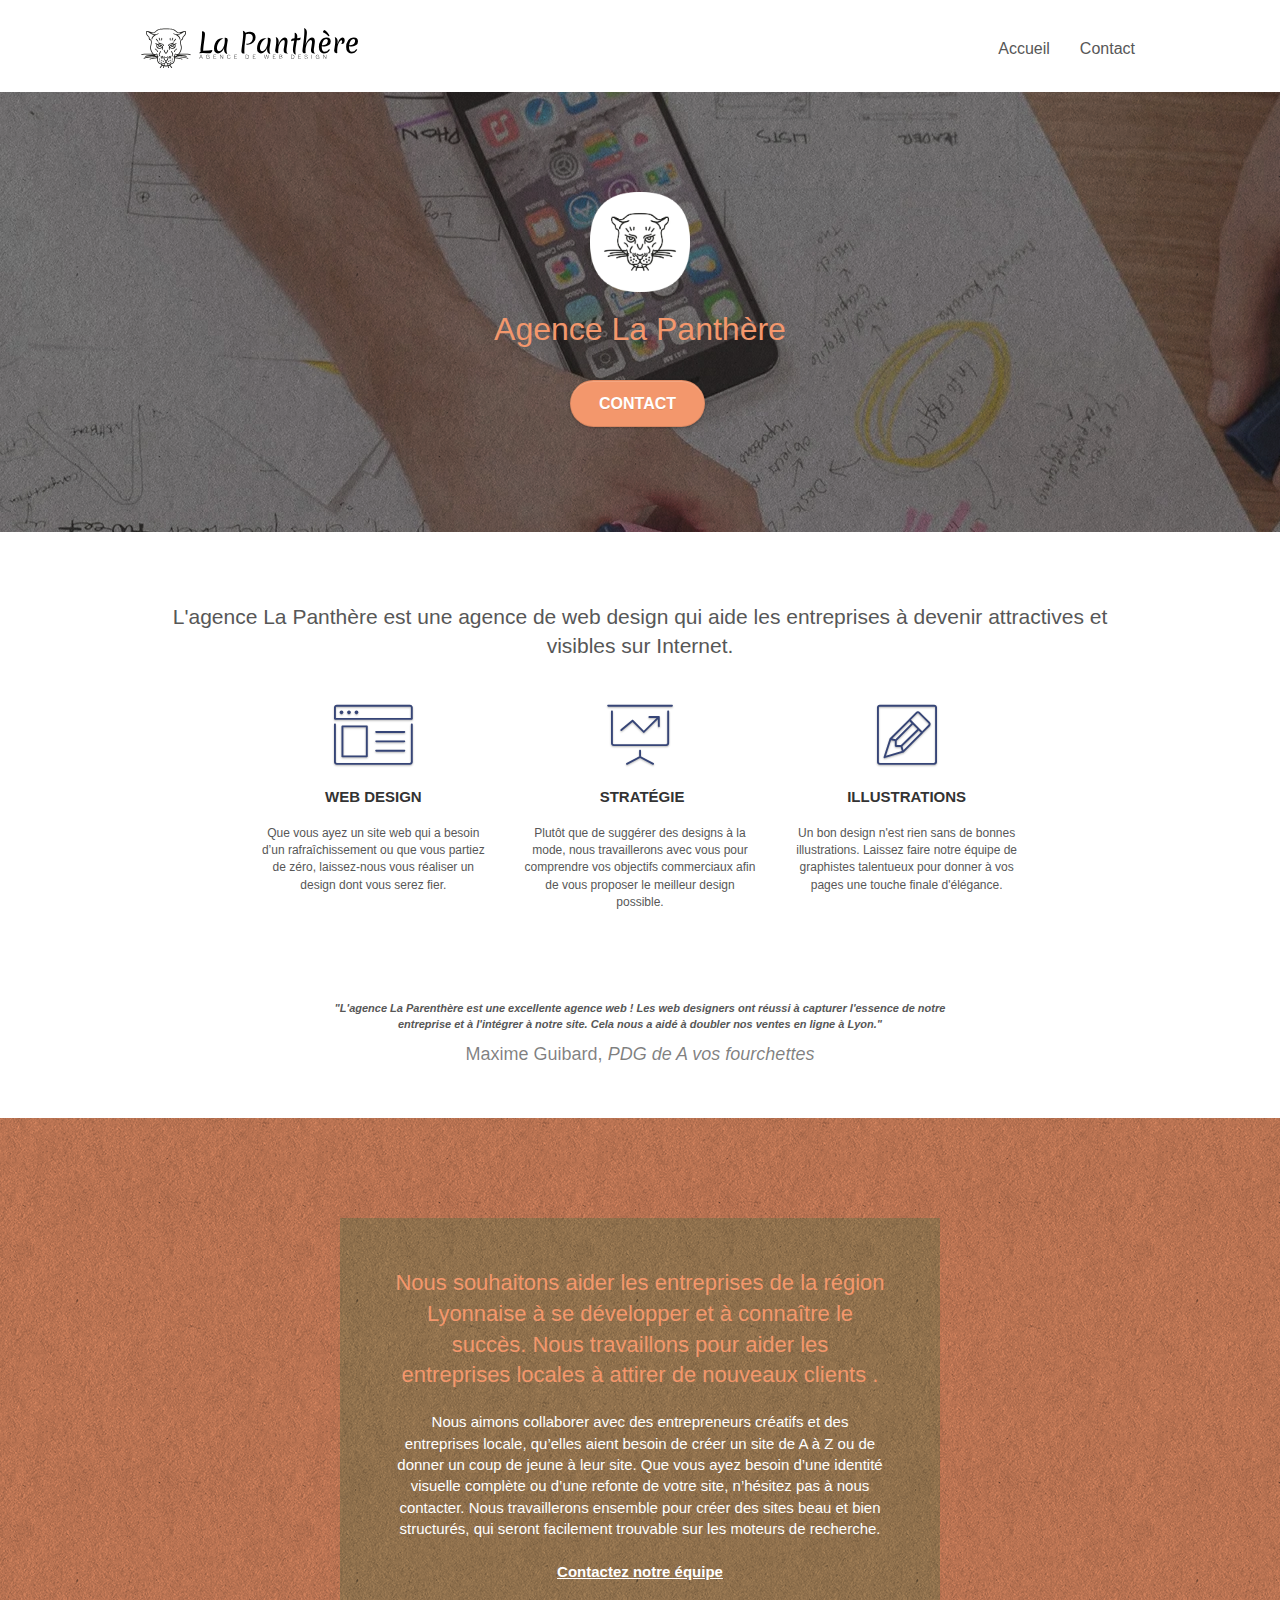
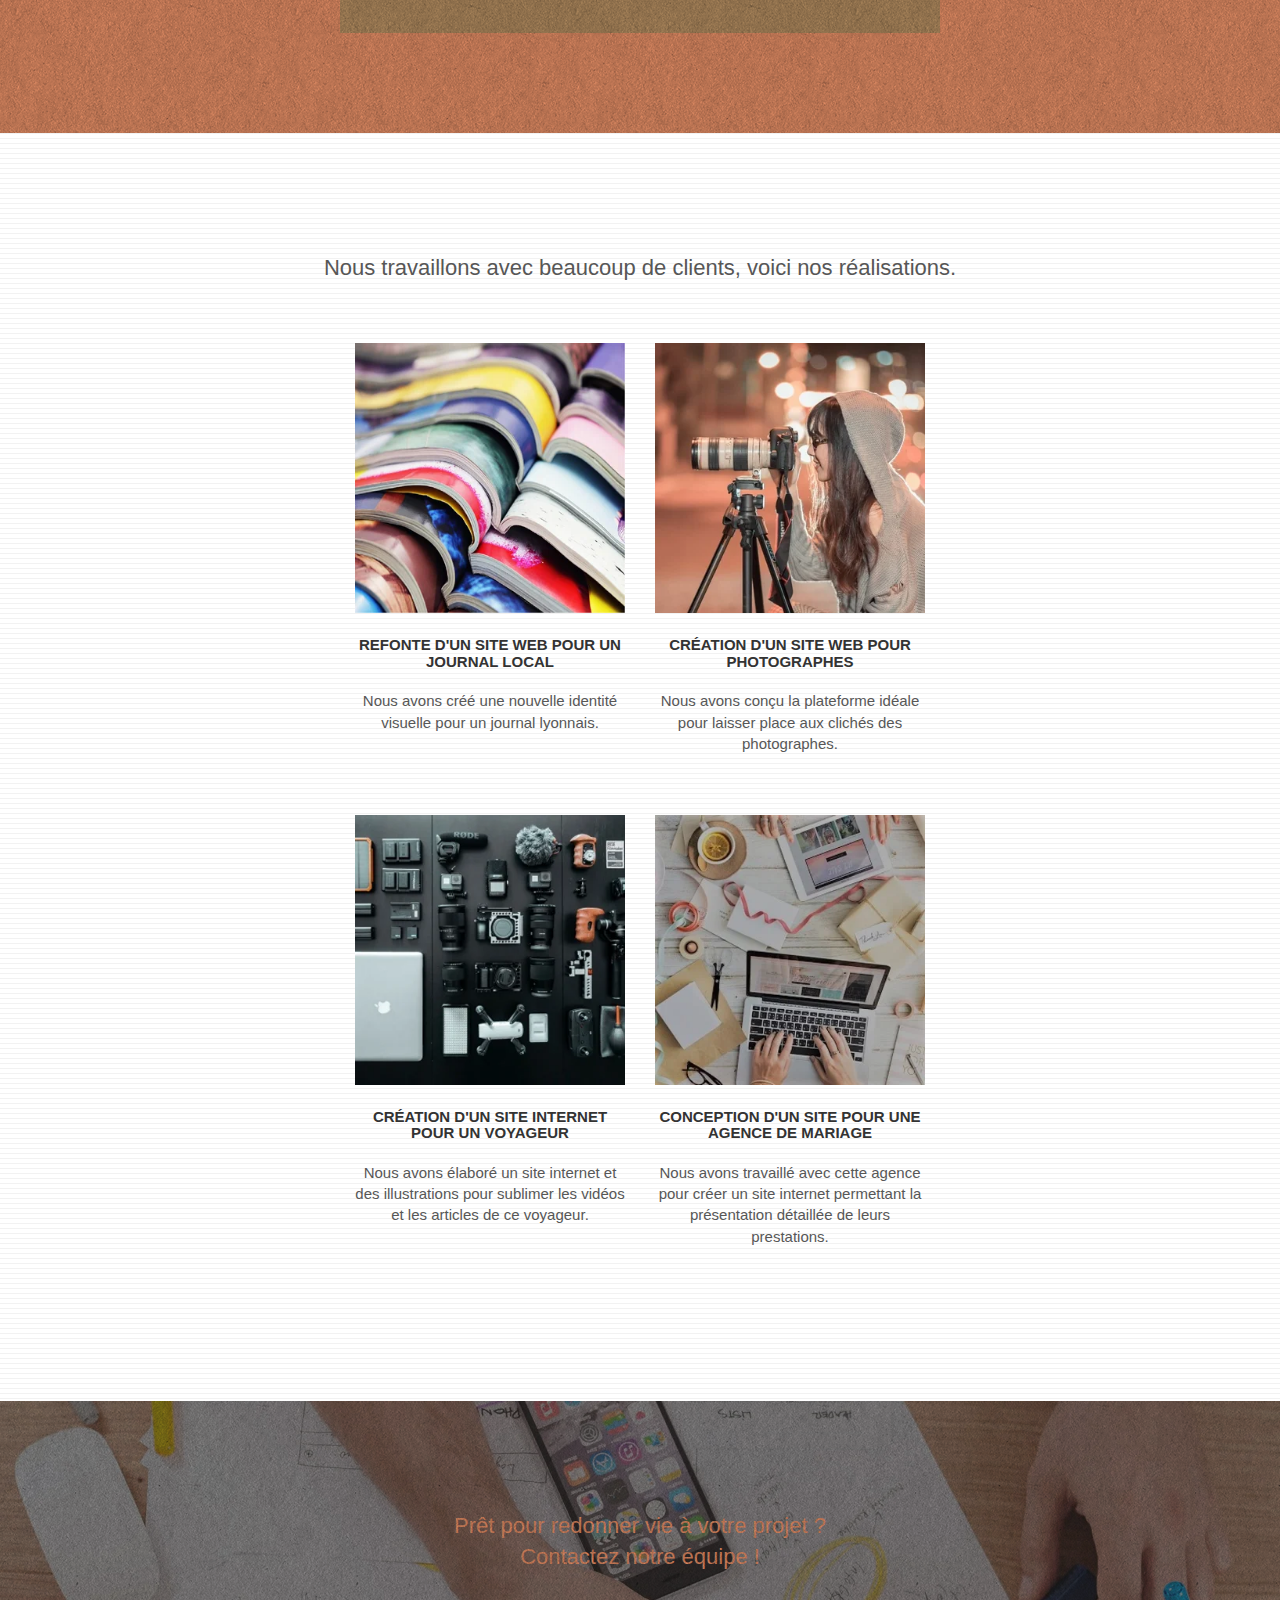
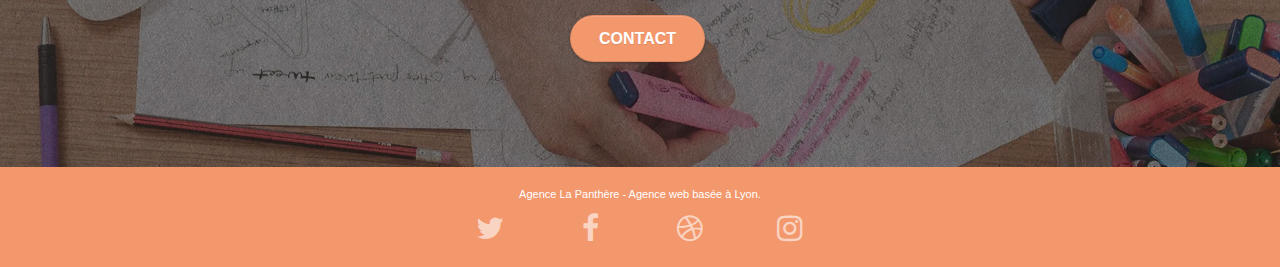
==== index.html @ b632d8d4 ":wrench: Update font size" ====
<!doctype html>
<html lang="fr">
<head>
    <meta charset="utf-8">
    <meta name="keywords" content="seo, google, site web, site internet, agence design paris, agence design, agence design,agence design,agence design,agence design,agence design,agence design,agence design,agence design">
    <meta name="description" content="L'agence La Panthère est une agence de web design qui aide les entreprises à devenir attractives et visibles sur Internet.">
    <meta name="viewport" content="width=device-width, initial-scale=1.0, viewport-fit=cover">
    <link rel="shortcut icon" type="image/png" href="favicon.jpg">
    
	<link rel="stylesheet" type="text/css" href="./css/bootstrap.css">
	<link rel="stylesheet" type="text/css" href="style.css">
	<link rel="stylesheet" type="text/css" href="./css/font-awesome.css">
	<link rel="stylesheet" type="text/css" href="./css/et-line.css">
	
    
	<script src="./js/jquery-2.1.0.js"></script>
	<script src="./js/bootstrap.js"></script>
	<script src="./js/blocs.js"></script>
	<script src="./js/jquery.touchSwipe.js" defer></script>
	<script src="./js/gmaps.js"></script>

    <title>La Panthère</title>

    
<!-- Analytics -->
 
<!-- Analytics END -->
    
</head>
<body>
<!-- Principal conteneur -->
<div class="page-container">
    
<!-- bloc-0 -->
<div class="bloc bgc-white l-bloc " id="bloc-0">
	<div class="container bloc-sm">

		<nav class="navbar row">
			<div class="navbar-header">
				<a class="navbar-brand" href="index.html"><img src="img/agence-la-panthere-monochrome.svg" alt="paris web design logo agence web meilleure agence" height="40" /></a>
				<button id="nav-toggle" type="button" class="ui-navbar-toggle navbar-toggle" data-toggle="collapse" data-target=".navbar-1">
					<span class="sr-only">Toggle navigation</span><span class="icon-bar"></span><span class="icon-bar"></span><span class="icon-bar"></span>
				</button>
			</div>
			<div class="collapse navbar-collapse navbar-1 special-dropdown-nav">
				<ul class="site-navigation nav navbar-nav">
					<li>
						<a href="index.html">Accueil</a>
					</li>
					<li>
					</li>
					<li>
						<a href="contact.html">Contact</a>
					</li>
				</ul>
			</div>
		</nav>
	</div>
</div>
<!-- bloc-0 END -->

<!-- bloc-1-presentation -->
<div class="bloc bgc-dark-slate-blue bg-banniere d-bloc bg-t-edge bloc-bg-texture texture-paper b-parallax" id="bloc-1-hero">
	<div class="container bloc-lg">
		<div class="row tight-width-whitespace">
			<div class="col-sm-12">
				<img src="img/logo.webp" class="center-block image-resize-mode" width="100" alt="Agence La Panthère, agence web paris, création logo paris" />
				<h1 class="text-center hero-bloc-text tc-white ">
					Agence La Panthère
				</h1>
				<div class="text-center">
					<a href="contact.html" aria-label="Allez sur la page contact" class="btn btn-lg btn-clean btn-rd cta-hero btn-atomic-tangerine" id="cta-hero">Contact</a>
				</div>
			</div>
		</div>
	</div>
</div>
<!-- bloc-1-presentation END -->

<!-- bloc-2-services -->
<div class="bloc bgc-white l-bloc" id="bloc-2-services">
	<div class="container bloc-md">
		<div class="row">
			<div class="col-sm-12 text-center">
				<h2 class="lead">
					L'agence La Panthère est une agence de web design qui aide les entreprises à devenir attractives et visibles sur Internet.
				  </h2>
			</div>
		</div>
		<div class="row voffset-lg med-width-whitespace">
			<div class="col-sm-4">
				<div class="text-center">
					<span class="et-icon-browser sm-shadow icon-dark-slate-blue icons icon-lg"></span>
				</div>
				<h3 class="mg-md text-center">
					Web design
				</h3>
				<p class="text-center ">
					Que vous ayez un site web qui a besoin d&rsquo;un rafraîchissement ou que vous partiez de zéro, laissez-nous vous réaliser un design dont vous serez fier.
				</p>
			</div>
			<div class="col-sm-4">
				<div class="text-center">
					<span class="et-icon-presentation sm-shadow icon-dark-slate-blue icons icon-lg"></span>
				</div>
				<h3 class="mg-md text-center">
					&nbsp;Stratégie
				</h3>
				<p class="text-center ">
					Plutôt que de suggérer des designs à la mode, nous travaillerons avec vous pour comprendre vos objectifs commerciaux afin de vous proposer le meilleur design possible.<br>
				</p>
			</div>
			<div class="col-sm-4">
				<div class="text-center">
					<span class="et-icon-edit sm-shadow icon-dark-slate-blue icons icon-lg"></span>
				</div>
				<h3 class="mg-md text-center">
					Illustrations
				</h3>
				<p class="text-center ">
					Un bon design n'est rien sans de bonnes illustrations. Laissez faire notre équipe de graphistes talentueux pour donner à vos pages une touche finale d'élégance.
				</p>
			</div>
		</div>
		<div class="row voffset-lg voffset">
			<div class="col-xs-12 col-md-8 col-md-offset-2 text-center">
				<p><strong><em>"L'agence La Parenthère est une excellente agence web ! Les web designers ont réussi à capturer l'essence de notre entreprise et à l'intégrer à notre site. Cela nous a aidé à doubler nos ventes en ligne à Lyon."</em></strong></p>
				<figcaption>
					Maxime Guibard, <cite>PDG de A vos fourchettes</cite></figcaption>
			</div>
		</div>
	</div>
</div>
<!-- bloc-2-services END -->

<!-- bloc-3-what-i-do -->
<div class="bloc tc-white bgc-atomic-tangerine bg-presentation d-bloc bloc-bg-texture texture-paper b-parallax" id="bloc-3-what-i-do">
	<div class="container bloc-lg">
		<div class="row tight-width-whitespace black-background">
			<div class="col-sm-12">
				<h2 class="mg-md text-center tc-white">
					Nous souhaitons aider les entreprises de la région Lyonnaise à se développer et à connaître le succès. Nous travaillons pour aider les entreprises locales à attirer de nouveaux clients .<br>
				</h2>
				<p class="text-center white">
					Nous aimons collaborer avec des entrepreneurs créatifs et des entreprises locale, qu’elles aient besoin de créer un site de A à Z ou de donner un coup de jeune à leur site. Que vous ayez besoin d’une identité visuelle complète ou d’une refonte de votre site, n’hésitez pas à nous contacter. Nous travaillerons ensemble pour créer des sites beau et bien structurés, qui seront facilement trouvable sur les moteurs de recherche. <br><br><a class="ltc-white bold-link" href="contact.html">Contactez notre équipe</a><br>
				</p>
			</div>
		</div>
	</div>
</div>
<!-- bloc-3-what-i-do END -->

<!-- bloc-4-portfolio -->
<div class="bloc bgc-white bg-lines-h2-bg bg-repeat l-bloc" id="bloc-4-portfolio">
	<div class="container bloc-lg">
		<div class="row">
			<div class="col-sm-12 text-center">
				<h2>Nous travaillons avec beaucoup de clients, voici nos réalisations.</h2>
			</div>
		</div>
		<div class="row tight-width-whitespace portfolio-row">
			<div class="col-sm-6">
				<a href="#" data-lightbox="img/image-1.webp" data-gallery-id="gallery-1" data-caption="Refonte d'un site web pour un journal local" data-frame="snapshot-lb"><img src="img/image-1.webp" alt="paris web design logo agence web meilleure agence et refonte site web journal" class="img-responsive portfolio-thumb" /></a>
				<h3 class="mg-md text-center">
					Refonte d'un site web pour un journal local
				</h3>
				<p class="text-center">
					Nous avons créé une nouvelle identité visuelle pour un journal lyonnais.
				</p>
			</div>
			<div class="col-sm-6">
				<a href="#" data-lightbox="img/image-2.webp" data-gallery-id="gallery-1" data-caption="Création d'un site web pour photographes" data-frame="snapshot-lb"><img src="img/image-2.webp" class="img-responsive portfolio-thumb" alt="paris web design logo agence web meilleure agence, Création d'un site web pour photographes" /></a>
				<h3 class="mg-md text-center">
					Création d'un site web pour photographes
				</h3>
				<p class="text-center">
					Nous avons conçu la plateforme idéale pour laisser place aux clichés des photographes.
				</p>
			</div>
		</div>
		<div class="row tight-width-whitespace portfolio-row">
			<div class="col-sm-6">
				<a href="#" data-lightbox="img/image-3.webp" data-gallery-id="gallery-1" data-caption="Création d'un site internet pour un voyageur" data-frame="snapshot-lb"><img src="img/image-3.webp" class="img-responsive portfolio-thumb" alt="paris web design logo agence web meilleure agence, Création d'un site web pour voyageur"/></a>
				<h3 class="mg-md text-center">
					Création d'un site internet pour un voyageur
				</h3>
				<p class="text-center">
					Nous avons élaboré un site internet et des illustrations pour sublimer les vidéos et les articles de ce voyageur.
				</p>
			</div>
			<div class="col-sm-6">
				<a href="#" data-lightbox="img/image-4.webp" data-gallery-id="gallery-1" data-caption="Conception d'un site pour une agence de mariage" data-frame="snapshot-lb"><img src="img/image-4.webp" class="img-responsive portfolio-thumb" alt="paris web design logo agence web meilleure agence, Création d'un site web pour agence de mariage" /></a>
				<h3 class="mg-md text-center">
					Conception d'un site pour une agence de mariage
				</h3>
				<p class="text-center">
					Nous avons travaillé avec cette agence pour créer un site internet permettant la présentation détaillée de leurs prestations.
				</p>
			</div>
		</div>
	</div>
</div>
<!-- bloc-4-portfolio END -->

<!-- bloc-5-cta -->
<div class="bloc bgc-dark-slate-blue bg-banniere d-bloc bloc-bg-texture texture-paper" id="bloc-5-cta">
	<div class="container bloc-lg">
		<div class="row">
			<h2 class="mg-md text-center tc-white">
				Prêt pour redonner vie à votre projet ?<br>Contactez notre équipe !
			</h2>
			<div class="col-sm-12 text-center">
				<a href="contact.html" aria-label="Allez sur la page contact" class="btn btn-atomic-tangerine btn-clean btn-rd btn-lg cta-hero">Contact</a>
			</div>
		</div>
	</div>
</div>
<!-- bloc-5-cta END -->

<!-- Footer - bloc-8 -->
<div class="bloc bgc-atomic-tangerine d-bloc" id="bloc-8">
	<div class="container bloc-sm">
		<div class="row">
			<div class="col-sm-12">
				<p class="text-center white">
					Agence La Panthère - Agence web basée à Lyon.<br>
				</p>
				<div class="row row-no-gutters social">
					<div class="col-sm-3">
						<div class="text-center">
							<a class="social" href="https://twitter.com/"><span class="fa fa-twitter icon-md"></span></a>
						</div>
					</div>
					<div class="col-sm-3">
						<div class="text-center">
							<a class="social" href="https://www.facebook.com/"><span class="fa fa-facebook icon-md"></span></a>
						</div>
					</div>
					<div class="col-sm-3">
						<div class="text-center">
							<a class="social" href="https://dribbble.com/"><span class="fa fa-dribbble icon-md"></span></a>
						</div>
					</div>
					<div class="col-sm-3">
						<div class="text-center">
							<a class="social" href="https://www.instagram.com/"><span class="fa fa-instagram icon-md"></span></a>
						</div>
					</div>
				</div>
				</div>
			</div>
		</div>
	</div>
</div>
<!-- Footer - bloc-8 END -->

</div>
<!-- Principal conteneur END -->
    

</body>
</html>
---- style.css ----
body {
    margin: 0;
    padding: 0;
    background: #FFF;
    overflow-x: hidden;
    -webkit-font-smoothing: antialiased;
    -moz-osx-font-smoothing: grayscale;
    font-size: large;
}

.portfolio-row p {
    font-size: 15px;
}

.black-background p {
    font-size: 15px;
}

.med-width-whitespace p {
    font-size: 12px;
}

a,
button {
    transition: all .3s ease-in-out;
    outline: none!important;
}

a:hover {
    text-decoration: none;
    cursor: pointer;
}

#page-loading-blocs-notifaction {
    position: fixed;
    top: 0;
    bottom: 0;
    width: 100%;
    z-index: 100000;
    background: #FFFFFF url("img/pageload-spinner.gif") no-repeat center center;
}

.bloc {
    width: 100%;
    clear: both;
    background: 50% 50% no-repeat;
    padding: 0 50px;
    -webkit-background-size: cover;
    -moz-background-size: cover;
    -o-background-size: cover;
    background-size: cover;
    position: relative;
}

.bloc .container {
    padding-left: 0;
    padding-right: 0;
}

.bloc-lg {
    padding: 100px 50px;
}

.bloc-md {
    padding: 50px;
}

.bloc-sm {
    padding: 20px 50px;
}

.bg-center,
.bg-l-edge,
.bg-r-edge,
.bg-t-edge,
.bg-b-edge,
.bg-tl-edge,
.bg-bl-edge,
.bg-tr-edge,
.bg-br-edge,
.bg-repeat {
    -webkit-background-size: auto!important;
    -moz-background-size: auto!important;
    -o-background-size: auto!important;
    background-size: auto!important;
}

.bg-repeat {
    background: repeat;
}

.bg-t-edge {
    background: top no-repeat;
}

.bloc-bg-texture::before {
    content: "";
    background-size: 2px 2px;
    position: absolute;
    top: 0;
    bottom: 0;
    left: 0;
    right: 0;
}

.texture-paper::before {
    background: url("img/texture-paper.png");
    background-size: 280px 280px;
}

.b-parallax {
    background-attachment: fixed;
}

.d-bloc {
    color: rgba(255, 255, 255, .7);
}

.d-bloc button:hover {
    color: rgba(255, 255, 255, .9);
}

.d-bloc .icon-round,
.d-bloc .icon-square,
.d-bloc .icon-rounded,
.d-bloc .icon-semi-rounded-a,
.d-bloc .icon-semi-rounded-b {
    border-color: rgba(255, 255, 255, .9);
}

.d-bloc .divider-h span {
    border-color: rgba(255, 255, 255, .2);
}

.d-bloc .a-btn,
.d-bloc .navbar a,
.d-bloc .navbar-brand,
.d-bloc a .icon-sm,
.d-bloc a .icon-md,
.d-bloc a .icon-lg,
.d-bloc a .icon-xl,
.d-bloc h1 a,
.d-bloc h2 a,
.d-bloc h3 a,
.d-bloc h4 a,
.d-bloc h5 a,
.d-bloc h6 a,
.d-bloc p a {
    color: rgba(255, 255, 255, .6);
}

.d-bloc .a-btn:hover,
.d-bloc .navbar a:hover,
.d-bloc .navbar-brand:hover,
.d-bloc a:hover .icon-sm,
.d-bloc a:hover .icon-md,
.d-bloc a:hover .icon-lg,
.d-bloc a:hover .icon-xl,
.d-bloc h1 a:hover,
.d-bloc h2 a:hover,
.d-bloc h3 a:hover,
.d-bloc h4 a:hover,
.d-bloc h5 a:hover,
.d-bloc h6 a:hover,
.d-bloc p a:hover {
    color: rgba(255, 255, 255, 1);
}

.d-bloc .navbar-toggle .icon-bar {
    background: rgba(255, 255, 255, 1);
}

.d-bloc .btn-wire,
.d-bloc .btn-wire:hover {
    color: rgba(255, 255, 255, 1);
    border-color: rgba(255, 255, 255, 1);
}

.d-bloc .panel {
    color: rgba(0, 0, 0, .5);
}

.d-bloc .panel button:hover {
    color: rgba(0, 0, 0, .7);
}

.d-bloc .panel icon {
    border-color: rgba(0, 0, 0, .7);
}

.d-bloc .panel .divider-h span {
    border-color: rgba(0, 0, 0, .1);
}

.d-bloc .panel .a-btn {
    color: rgba(0, 0, 0, .6);
}

.d-bloc .panel .a-btn:hover {
    color: rgba(0, 0, 0, 1);
}

.d-bloc .panel .btn-wire,
.d-bloc .panel .btn-wire:hover {
    color: rgba(0, 0, 0, .7);
    border-color: rgba(0, 0, 0, .3);
}

.d-bloc .panel,
.l-bloc {
    color: rgba(0, 0, 0, .5);
}

.d-bloc .panel button:hover,
.l-bloc button:hover {
    color: rgba(0, 0, 0, .7);
}

.l-bloc .icon-round,
.l-bloc .icon-square,
.l-bloc .icon-rounded,
.l-bloc .icon-semi-rounded-a,
.l-bloc .icon-semi-rounded-b {
    border-color: rgba(0, 0, 0, .7);
}

.d-bloc .panel .divider-h span,
.l-bloc .divider-h span {
    border-color: rgba(0, 0, 0, .1);
}

.d-bloc .panel .a-btn,
.l-bloc .a-btn,
.l-bloc .navbar a,
.l-bloc .navbar-brand,
.l-bloc a .icon-sm,
.l-bloc a .icon-md,
.l-bloc a .icon-lg,
.l-bloc a .icon-xl,
.l-bloc h1 a,
.l-bloc h2 a,
.l-bloc h3 a,
.l-bloc h4 a,
.l-bloc h5 a,
.l-bloc h6 a,
.l-bloc p a {
    color: rgba(0, 0, 0, .6);
}

.d-bloc .panel .a-btn:hover,
.l-bloc .a-btn:hover,
.l-bloc .navbar a:hover,
.l-bloc .navbar-brand:hover,
.l-bloc a:hover .icon-sm,
.l-bloc a:hover .icon-md,
.l-bloc a:hover .icon-lg,
.l-bloc a:hover .icon-xl,
.l-bloc h1 a:hover,
.l-bloc h2 a:hover,
.l-bloc h3 a:hover,
.l-bloc h4 a:hover,
.l-bloc h5 a:hover,
.l-bloc h6 a:hover,
.l-bloc p a:hover {
    color: rgba(0, 0, 0, 1);
}

.l-bloc .navbar-toggle .icon-bar {
    color: rgba(0, 0, 0, .6);
}

.d-bloc .panel .btn-wire,
.d-bloc .panel .btn-wire:hover,
.l-bloc .btn-wire,
.l-bloc .btn-wire:hover {
    color: rgba(0, 0, 0, .7);
    border-color: rgba(0, 0, 0, .3);
}

.voffset {
    margin-top: 30px;
}

.voffset-lg {
    margin-top: 80px;
}

.row-no-gutters {
    margin-right: 0;
    margin-left: 0;
}

.row.row-no-gutters > [class^="col-"],
.row.row-no-gutters > [class*=" col-"] {
    padding-right: 0;
    padding-left: 0;
}

#bloc-1-hero h1 {
    font-size: 32px;
}

.navbar {
    margin-bottom: 0;
    z-index: 1;
}

.navbar-brand {
    height: auto;
    padding: 3px 15px;
    font-size: 25px;
    font-weight: normal;
    font-weight: 600;
    line-height: 44px;
}

.navbar-brand img {
    max-height: 200px;
    margin: 0 5px 0 0;
    display: inline;
}

.navbar-brand img[src$=svg] {
    min-width: 100px;
}

.nav-center .navbar-brand img {
    margin: 0;
}

.navbar .nav {
    padding-top: 2px;
    margin-right: -16px;
    float: right;
    z-index: 1;
}

.nav > li {
    float: left;
    margin-top: 4px;
    font-size: 16px;
}

.navbar-nav .open .dropdown-menu > li > a {
    text-align: inherit;
}

.nav > li a:hover,
.nav > li a:focus {
    background: transparent;
}

.navbar-toggle {
    margin: 10px 10px 0 0;
    border: 0px;
}

.navbar-toggle:hover {
    background: transparent!important;
}

.navbar-toggle .icon-bar {
    background-color: rgba(0, 0, 0, .5);
    width: 26px;
}

.nav-invert .navbar .nav {
    float: left;
}

.nav-invert .navbar-header,
.nav-invert .navbar-brand {
    float: right;
    position: relative;
    z-index: 2;
}

@media (min-width: 768px) {
    .site-navigation {
        position: absolute;
        top: 50%;
        right: 20px;
        transform: translate(0, -50%);
        -webkit-transform: translateY(-50%);
    }
    .nav > li .dropdown-menu a,
    .nav > li .dropdown-menu a:hover {
        color: #484848;
    }
    .nav-invert .site-navigation {
        left: 0;
        right: 0;
    }
    .nav-center {
        text-align: center;
    }
    .nav-center .navbar-header {
        width: 100%;
    }
    .nav-center .navbar-header,
    .nav-center .navbar-brand,
    .nav-center .nav > li {
        float: none;
        display: inline-block;
    }
    .nav-center .site-navigation {
        position: relative;
        width: 100%;
        right: 0;
        margin-right: 0px;
        margin-top: 20px;
    }
    .nav-center.mini-nav .navbar-toggle {
        float: none;
        margin: 10px auto 0;
    }
}

.nav > li > .dropdown a {
    background: none!important;
    display: block;
    padding: 14px 15px;
}

nav .caret {
    margin: 0 5px;
}

.dropdown-menu .dropdown-menu {
    top: -8px;
    left: 100%;
}

.dropdown-menu .dropmenu-flow-right {
    top: 100%;
    left: 0;
    margin-left: -1px;
    border-top-left-radius: 0;
    border-top-right-radius: 0;
}

.dropdown-menu .dropdown span {
    border: 4px solid black;
    border-top-color: transparent;
    border-right-color: transparent;
    border-bottom-color: transparent;
    margin: 6px -5px 0 0!important;
    float: right;
}

.mg-md {
    margin-top: 10px;
    margin-bottom: 20px;
}

.mg-lg {
    margin-top: 10px;
    margin-bottom: 40px;
}

.btn {
    margin: 0 5px 5px 0;
}

.btn.pull-right {
    margin: 0 0 5px 5px;
}

.btn-d,
.btn-d:hover,
.btn-d:focus {
    color: #FFF;
    background: rgba(0, 0, 0, .3);
}

button {
    outline: none!important;
}

.btn-rd {
    border-radius: 40px;
}

.btn-clean {
    border: 1px solid rgba(0, 0, 0, .08);
    border-bottom-color: rgba(0, 0, 0, .1);
    text-shadow: 0 1px 0 rgba(0, 0, 1, .1);
    box-shadow: 0 1px 3px rgba(0, 0, 1, .25), inset 0 1px 0 0 rgba(255, 255, 255, .15);
}

.icon-md {
    font-size: 30px!important;
}

.icon-lg {
    font-size: 60px!important;
}

.sm-shadow {
    text-shadow: 0 1px 2px rgba(0, 0, 0, .3);
}

.panel-sq,
.panel-sq .panel-heading,
.panel-sq .panel-footer {
    border-radius: 0;
}

.panel-rd {
    border-radius: 30px;
}

.panel-rd .panel-heading {
    border-radius: 29px 29px 0 0;
}

.panel-rd .panel-footer {
    border-radius: 0 0 29px 29px;
}

.form-control {
    border-color: rgba(0, 0, 0, .1);
    box-shadow: none;
}

.scrollToTop {
    width: 40px;
    height: 40px;
    position: fixed;
    bottom: 20px;
    right: 20px;
    opacity: 0;
    z-index: 500;
    transition: all .3s ease-in-out;
}

.scrollToTop span {
    margin-top: 6px;
}

.showScrollTop {
    font-size: 14px;
    opacity: 1;
}

a[data-lightbox] {
    position: relative;
    display: block;
    text-align: center;
}

a[data-lightbox]:hover::before {
    content: "+";
    font-family: "HelveticaNeue-Light", "Helvetica Neue Light", "Helvetica Neue", Helvetica, Arial;
    font-size: 32px;
    width: 50px;
    height: 50px;
    margin-left: -25px;
    border-radius: 50%;
    background: rgba(0, 0, 0, .6);
    color: #FFF;
    font-weight: 100;
    z-index: 1;
    position: absolute;
    top: 50%;
    transform: translateY(-50%);
    -webkit-transform: translateY(-50%);
}

a[data-lightbox]:hover img {
    opacity: 0.6;
    -webkit-animation-fill-mode: none;
    animation-fill-mode: none;
}

#lightbox-modal {
    display: flex;
    align-items: center;
}

#lightbox-modal .modal-dialog {
    width: 90%;
    max-width: 900px;
    margin: 0 auto 0;
}

#lightbox-modal .modal-dialog img {
    max-height: 90vh;
    margin: 0 auto;
}

.lightbox-caption {
    padding: 20px;
    color: #FFF;
    background: rgba(0, 0, 0, .5);
    position: absolute;
    left: 15px;
    right: 15px;
    bottom: 5px;
}

.close-lightbox {
    color: #FFF;
    font-size: 30px;
    position: absolute;
    top: 20px;
    right: 20px;
    z-index: 20;
    background: rgba(0, 0, 0, .5);
    border: none;
    line-height: 30px;
    padding: 0 9px 5px;
    opacity: 0.3;
}

.close-lightbox:hover,
.next-lightbox:hover,
.prev-lightbox:hover {
    opacity: 1.0;
    color: #FFF;
}

.next-lightbox,
.prev-lightbox {
    font-size: 20px;
    color: rgba(255, 255, 255, .9);
    background: rgba(0, 0, 0, .5);
    transition: all .2s ease-in-out;
    position: absolute;
    top: 45%;
    z-index: 1;
    opacity: 0.4;
}

.next-lightbox {
    padding: 6px 8px 1px 13px;
    right: 25px;
}

.prev-lightbox {
    padding: 6px 13px 1px 10px;
    left: 25px;
}

.snapshot-lb .modal-body {
    padding-bottom: 45px;
}

.snapshot-lb .lightbox-caption {
    padding: 0;
    color: rgba(0, 0, 0, .5);
    background: none;
}

h1,
h2,
h3,
h4,
h5,
h6,
p,
label,
.btn,
a {
    font-family: "helvetica";
    font-weight: 400;
    color: #575757!important;
}

.container {
    max-width: 1000px;
}

.hero-bloc-text {
    font-size: 38px;
}

.hero-bloc-text-sub {
    font-size: 36px;
}

.statement-bloc-text {
    line-height: 26px;
    font-style: italic;
    font-size: 20px;
    text-align: center;
    font-weight: lighter;
    max-width: 520px;
    margin: auto auto auto auto;
}

p {
    font-size: 11px;
}

.tight-width-whitespace {
    max-width: 600px;
    margin: auto auto auto auto;
}

.h1 {
    font-size: 20px;
    font-family: "Open Sans";
}

.cta-hero {
    margin-top: 22px;
    color: #FFFFFF!important;
    text-transform: uppercase;
    padding: 12px 28px 12px 28px;
    font-size: 16px;
    font-weight: 700;
}

.social {
    max-width: 400px;
    margin: auto auto auto auto;
}

h2 {
    font-size: 22px;
    line-height: 1.4em;
}

h3 {
    font-size: 15px;
    text-transform: uppercase;
    font-weight: 700;
    color: #333333!important;
}

.med-width-whitespace {
    max-width: 800px;
    margin: auto auto auto auto;
    box-shadow: 0px 0px 0px #000000;
}

h1 {
    color: #333333!important;
}

h4 {
    color: #333333!important;
}

.icons {
    margin-bottom: 14px;
    margin-top: 24px;
}

.white {
    color: #FFFFFF!important;
}

.portfolio-thumb {
    margin-bottom: 24px;
}

.portfolio-row {
    margin-bottom: 44px;
    margin-top: 50px;
}

.avatar {
    box-shadow: 0px 4px 9px rgba(0, 0, 0, 0.3);
}

.black-background {
    background-color: rgba(165, 147, 99, 0.7);
    padding: 40px 40px 40px 40px;
}

.bold-link {
    font-weight: 900;
    text-decoration: underline!important;
}

.bgc-white {
    background-color: #FFFFFF;
}

.bgc-dark-slate-blue {
    background-color: #364577;
}

.bgc-atomic-tangerine {
    background-color: #F3976C;
}

.tc-white {
    color: #F3976C!important;
}

.btn-atomic-tangerine {
    background: #F3976C;
    color: #FFFFFF!important;
}

.btn-atomic-tangerine:hover {
    background: #c27956!important;
    color: #FFFFFF!important;
}

.ltc-white {
    color: #FFFFFF!important;
}

.ltc-white:hover {
    color: #cccccc!important;
}

.ltc-atomic-tangerine {
    color: #F3976C!important;
}

.ltc-atomic-tangerine:hover {
    color: #c27956!important;
}

.icon-dark-slate-blue {
    color: #364577!important;
    border-color: #364577!important;
}

.bg-dots-bg {
    background-image: url("img/dots-bg.png");
}

.bg-lines-h2-bg {
    background-image: url("img/lines-h2-bg.png");
}

.bg-banniere {
    background-image: url("img/agence-la-panthere_.webp");
}
.bg-presentation {
    background-image: url("img/image-de-presentation.webp");
}

@media (max-width: 1024px) {
    .bloc {
        padding-left: 20px;
        padding-right: 20px;
    }
    .bloc.full-width-bloc,
    .bloc-tile-2.full-width-bloc .container,
    .bloc-tile-3.full-width-bloc .container,
    .bloc-tile-4.full-width-bloc .container {
        padding-left: 0;
        padding-right: 0;
    }
}

@media (max-width: 992px) and (min-width: 768px) {
    .navbar .nav {
        max-width: 80%
    }
    .nav-center.navbar .nav {
        max-width: 100%
    }
}

@media only screen and (min-device-width: 768px) and (max-device-width: 1024px) and (orientation: landscape) {
    .b-parallax {
        background-attachment: scroll;
    }
}

@media only screen and (min-device-width: 1024px) and (max-device-width: 1366px) and (-webkit-min-device-pixel-ratio: 1.5) {
    .b-parallax {
        background-attachment: scroll;
    }
}

@media (max-width: 991px) {
    .container {
        width: 100%;
    }
    .b-parallax {
        background-attachment: scroll;
    }
    .page-container,
    #hero-bloc {
        overflow-x: hidden;
        position: relative;
    }
    .bloc {
        padding-left: constant(safe-area-inset-left);
        padding-right: constant(safe-area-inset-right);
    }
    .bloc-group,
    .bloc-group .bloc {
        display: block;
        width: 100%;
    }
    .bloc-fill-screen .fill-bloc-top-edge,
    .bloc-fill-screen .fill-bloc-bottom-edge {
        padding: 0 20px;
        padding-left: constant(safe-area-inset-left);
        padding-right: constant(safe-area-inset-right);
    }
}

@media (max-width: 767px) {
    .page-container {
        overflow-x: hidden;
        position: relative;
    }
    h1,
    h2,
    h3,
    h4,
    h5,
    h6,
    p,
    #disqus_thread {
        padding-left: 10px!important;
        padding-right: 10px!important;
    }
    .b-parallax {
        background-attachment: scroll;
    }
    .navbar .nav {
        padding-top: 0;
        border-top: 1px solid rgba(0, 0, 0, .2);
        float: none!important;
    }
    .navbar.row {
        margin-left: 0;
        margin-right: 0;
    }
    .site-navigation {
        position: inherit;
        transform: none;
        -webkit-transform: none;
        -ms-transform: none;
    }
    .nav > li {
        margin-top: 0;
        border-bottom: 1px solid rgba(0, 0, 0, .1);
        background: rgba(0, 0, 0, .05);
        text-align: left;
        padding-left: 15px;
        width: 100%;
    }
    .nav > li:hover {
        background: rgba(0, 0, 0, .08);
    }
    .dropdown .dropdown a .caret {
        float: none;
        margin: 5px 0 0 10px!important;
        border: 4px solid black;
        border-bottom-color: transparent;
        border-right-color: transparent;
        border-left-color: transparent;
    }
    #hero-bloc .navbar .nav {
        background: rgba(0, 0, 0, .8);
    }
    #hero-bloc .navbar .nav a {
        color: rgba(255, 255, 255, .6);
    }
    .hero {
        padding: 50px 0;
    }
    .hero-nav {
        left: -1px;
        right: -1px;
    }
    .navbar-collapse {
        padding: 0;
        overflow-x: hidden;
        -webkit-box-shadow: none;
        box-shadow: none;
    }
    .navbar-brand img {
        max-height: 40px;
        width: auto;
    }
    .nav-invert .navbar-header {
        float: none;
        width: 100%;
    }
    .nav-invert .navbar-toggle {
        float: left;
        margin-left: 10px;
    }
    .bloc {
        padding-left: 0;
        padding-right: 0;
    }
    .bloc-xxl,
    .bloc-xl,
    .bloc-lg {
        padding: 40px 0;
    }
    .bloc-sm,
    .bloc-md {
        padding-left: 0;
        padding-right: 0;
    }
    .bloc-tile-2 .container,
    .bloc-tile-3 .container,
    .bloc-tile-4 .container,
    .bloc-fill-screen .fill-bloc-top-edge,
    .bloc-fill-screen .fill-bloc-bottom-edge {
        padding-left: 0;
        padding-right: 0;
    }
    .a-block {
        padding: 0 10px;
    }
    .btn-dwn {
        display: none;
    }
    .voffset {
        margin-top: 5px;
    }
    .voffset-md {
        margin-top: 20px;
    }
    .voffset-lg {
        margin-top: 30px;
    }
    form {
        padding: 5px;
    }
    .close-lightbox {
        display: inline-block;
    }
    .blocsapp-device-iphone5 {
        background-size: 216px 425px;
        padding-top: 60px;
        width: 216px;
        height: 425px;
    }
    .blocsapp-device-iphone5 img {
        width: 180px;
        height: 320px;
    }
}

@media (max-width: 400px) {
    .bloc {
        padding-left: 0;
        padding-right: 0;
    }
}

@media (max-width: 767px) {
    .bloc-mob-center-text {
        text-align: center;
    }
}
---- css/et-line.css ----
@font-face {
    font-family: et-line;
    src: url(../fonts/et-line.eot);
    src: url(../fonts/et-line.eot?#iefix) format('embedded-opentype'), url(../fonts/et-line.woff) format('woff'), url(../fonts/et-line.ttf) format('truetype'), url(../fonts/et-line.svg#et-line) format('svg');
    font-weight: 400;
    font-style: normal
}

.et-icon-adjustments,
.et-icon-alarmclock,
.et-icon-anchor,
.et-icon-aperture,
.et-icon-attachment,
.et-icon-bargraph,
.et-icon-basket,
.et-icon-beaker,
.et-icon-bike,
.et-icon-book-open,
.et-icon-briefcase,
.et-icon-browser,
.et-icon-calendar,
.et-icon-camera,
.et-icon-caution,
.et-icon-chat,
.et-icon-circle-compass,
.et-icon-clipboard,
.et-icon-clock,
.et-icon-cloud,
.et-icon-compass,
.et-icon-desktop,
.et-icon-dial,
.et-icon-document,
.et-icon-documents,
.et-icon-download,
.et-icon-dribbble,
.et-icon-edit,
.et-icon-envelope,
.et-icon-expand,
.et-icon-facebook,
.et-icon-flag,
.et-icon-focus,
.et-icon-gears,
.et-icon-genius,
.et-icon-gift,
.et-icon-global,
.et-icon-globe,
.et-icon-googleplus,
.et-icon-grid,
.et-icon-happy,
.et-icon-hazardous,
.et-icon-heart,
.et-icon-hotairballoon,
.et-icon-hourglass,
.et-icon-key,
.et-icon-laptop,
.et-icon-layers,
.et-icon-lifesaver,
.et-icon-lightbulb,
.et-icon-linegraph,
.et-icon-linkedin,
.et-icon-lock,
.et-icon-magnifying-glass,
.et-icon-map,
.et-icon-map-pin,
.et-icon-megaphone,
.et-icon-mic,
.et-icon-mobile,
.et-icon-newspaper,
.et-icon-notebook,
.et-icon-paintbrush,
.et-icon-paperclip,
.et-icon-pencil,
.et-icon-phone,
.et-icon-picture,
.et-icon-pictures,
.et-icon-piechart,
.et-icon-presentation,
.et-icon-pricetags,
.et-icon-printer,
.et-icon-profile-female,
.et-icon-profile-male,
.et-icon-puzzle,
.et-icon-quote,
.et-icon-recycle,
.et-icon-refresh,
.et-icon-ribbon,
.et-icon-rss,
.et-icon-sad,
.et-icon-scissors,
.et-icon-scope,
.et-icon-search,
.et-icon-shield,
.et-icon-speedometer,
.et-icon-strategy,
.et-icon-streetsign,
.et-icon-tablet,
.et-icon-target,
.et-icon-telescope,
.et-icon-toolbox,
.et-icon-tools,
.et-icon-tools-2,
.et-icon-trophy,
.et-icon-tumblr,
.et-icon-twitter,
.et-icon-upload,
.et-icon-video,
.et-icon-wallet,
.et-icon-wine {
    font-family: et-line;
    speak: none;
    font-style: normal;
    font-weight: 400;
    font-variant: normal;
    text-transform: none;
    line-height: 1;
    -webkit-font-smoothing: antialiased;
    -moz-osx-font-smoothing: grayscale;
    display: inline-block
}

.et-icon-mobile:before {
    content: "\e000"
}

.et-icon-laptop:before {
    content: "\e001"
}

.et-icon-desktop:before {
    content: "\e002"
}

.et-icon-tablet:before {
    content: "\e003"
}

.et-icon-phone:before {
    content: "\e004"
}

.et-icon-document:before {
    content: "\e005"
}

.et-icon-documents:before {
    content: "\e006"
}

.et-icon-search:before {
    content: "\e007"
}

.et-icon-clipboard:before {
    content: "\e008"
}

.et-icon-newspaper:before {
    content: "\e009"
}

.et-icon-notebook:before {
    content: "\e00a"
}

.et-icon-book-open:before {
    content: "\e00b"
}

.et-icon-browser:before {
    content: "\e00c"
}

.et-icon-calendar:before {
    content: "\e00d"
}

.et-icon-presentation:before {
    content: "\e00e"
}

.et-icon-picture:before {
    content: "\e00f"
}

.et-icon-pictures:before {
    content: "\e010"
}

.et-icon-video:before {
    content: "\e011"
}

.et-icon-camera:before {
    content: "\e012"
}

.et-icon-printer:before {
    content: "\e013"
}

.et-icon-toolbox:before {
    content: "\e014"
}

.et-icon-briefcase:before {
    content: "\e015"
}

.et-icon-wallet:before {
    content: "\e016"
}

.et-icon-gift:before {
    content: "\e017"
}

.et-icon-bargraph:before {
    content: "\e018"
}

.et-icon-grid:before {
    content: "\e019"
}

.et-icon-expand:before {
    content: "\e01a"
}

.et-icon-focus:before {
    content: "\e01b"
}

.et-icon-edit:before {
    content: "\e01c"
}

.et-icon-adjustments:before {
    content: "\e01d"
}

.et-icon-ribbon:before {
    content: "\e01e"
}

.et-icon-hourglass:before {
    content: "\e01f"
}

.et-icon-lock:before {
    content: "\e020"
}

.et-icon-megaphone:before {
    content: "\e021"
}

.et-icon-shield:before {
    content: "\e022"
}

.et-icon-trophy:before {
    content: "\e023"
}

.et-icon-flag:before {
    content: "\e024"
}

.et-icon-map:before {
    content: "\e025"
}

.et-icon-puzzle:before {
    content: "\e026"
}

.et-icon-basket:before {
    content: "\e027"
}

.et-icon-envelope:before {
    content: "\e028"
}

.et-icon-streetsign:before {
    content: "\e029"
}

.et-icon-telescope:before {
    content: "\e02a"
}

.et-icon-gears:before {
    content: "\e02b"
}

.et-icon-key:before {
    content: "\e02c"
}

.et-icon-paperclip:before {
    content: "\e02d"
}

.et-icon-attachment:before {
    content: "\e02e"
}

.et-icon-pricetags:before {
    content: "\e02f"
}

.et-icon-lightbulb:before {
    content: "\e030"
}

.et-icon-layers:before {
    content: "\e031"
}

.et-icon-pencil:before {
    content: "\e032"
}

.et-icon-tools:before {
    content: "\e033"
}

.et-icon-tools-2:before {
    content: "\e034"
}

.et-icon-scissors:before {
    content: "\e035"
}

.et-icon-paintbrush:before {
    content: "\e036"
}

.et-icon-magnifying-glass:before {
    content: "\e037"
}

.et-icon-circle-compass:before {
    content: "\e038"
}

.et-icon-linegraph:before {
    content: "\e039"
}

.et-icon-mic:before {
    content: "\e03a"
}

.et-icon-strategy:before {
    content: "\e03b"
}

.et-icon-beaker:before {
    content: "\e03c"
}

.et-icon-caution:before {
    content: "\e03d"
}

.et-icon-recycle:before {
    content: "\e03e"
}

.et-icon-anchor:before {
    content: "\e03f"
}

.et-icon-profile-male:before {
    content: "\e040"
}

.et-icon-profile-female:before {
    content: "\e041"
}

.et-icon-bike:before {
    content: "\e042"
}

.et-icon-wine:before {
    content: "\e043"
}

.et-icon-hotairballoon:before {
    content: "\e044"
}

.et-icon-globe:before {
    content: "\e045"
}

.et-icon-genius:before {
    content: "\e046"
}

.et-icon-map-pin:before {
    content: "\e047"
}

.et-icon-dial:before {
    content: "\e048"
}

.et-icon-chat:before {
    content: "\e049"
}

.et-icon-heart:before {
    content: "\e04a"
}

.et-icon-cloud:before {
    content: "\e04b"
}

.et-icon-upload:before {
    content: "\e04c"
}

.et-icon-download:before {
    content: "\e04d"
}

.et-icon-target:before {
    content: "\e04e"
}

.et-icon-hazardous:before {
    content: "\e04f"
}

.et-icon-piechart:before {
    content: "\e050"
}

.et-icon-speedometer:before {
    content: "\e051"
}

.et-icon-global:before {
    content: "\e052"
}

.et-icon-compass:before {
    content: "\e053"
}

.et-icon-lifesaver:before {
    content: "\e054"
}

.et-icon-clock:before {
    content: "\e055"
}

.et-icon-aperture:before {
    content: "\e056"
}

.et-icon-quote:before {
    content: "\e057"
}

.et-icon-scope:before {
    content: "\e058"
}

.et-icon-alarmclock:before {
    content: "\e059"
}

.et-icon-refresh:before {
    content: "\e05a"
}

.et-icon-happy:before {
    content: "\e05b"
}

.et-icon-sad:before {
    content: "\e05c"
}

.et-icon-facebook:before {
    content: "\e05d"
}

.et-icon-twitter:before {
    content: "\e05e"
}

.et-icon-googleplus:before {
    content: "\e05f"
}

.et-icon-rss:before {
    content: "\e060"
}

.et-icon-tumblr:before {
    content: "\e061"
}

.et-icon-linkedin:before {
    content: "\e062"
}

.et-icon-dribbble:before {
    content: "\e063"
}
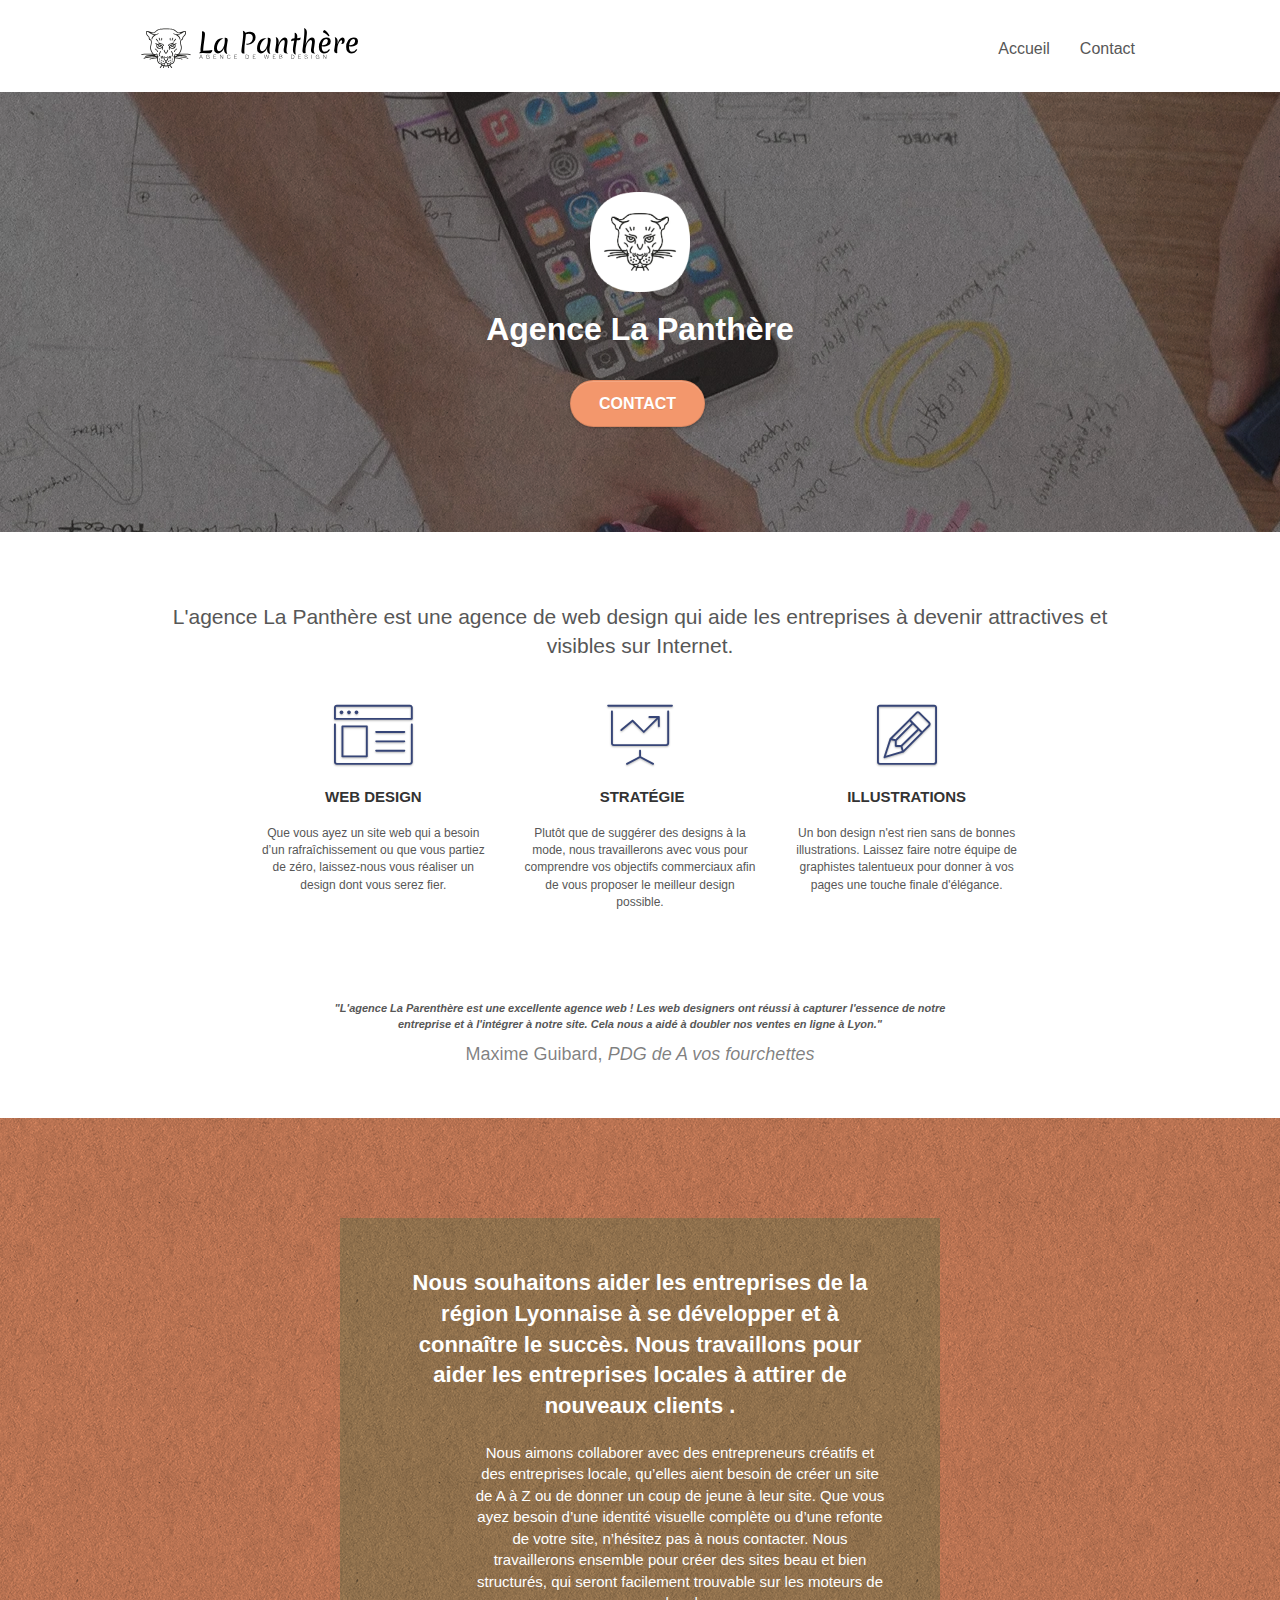
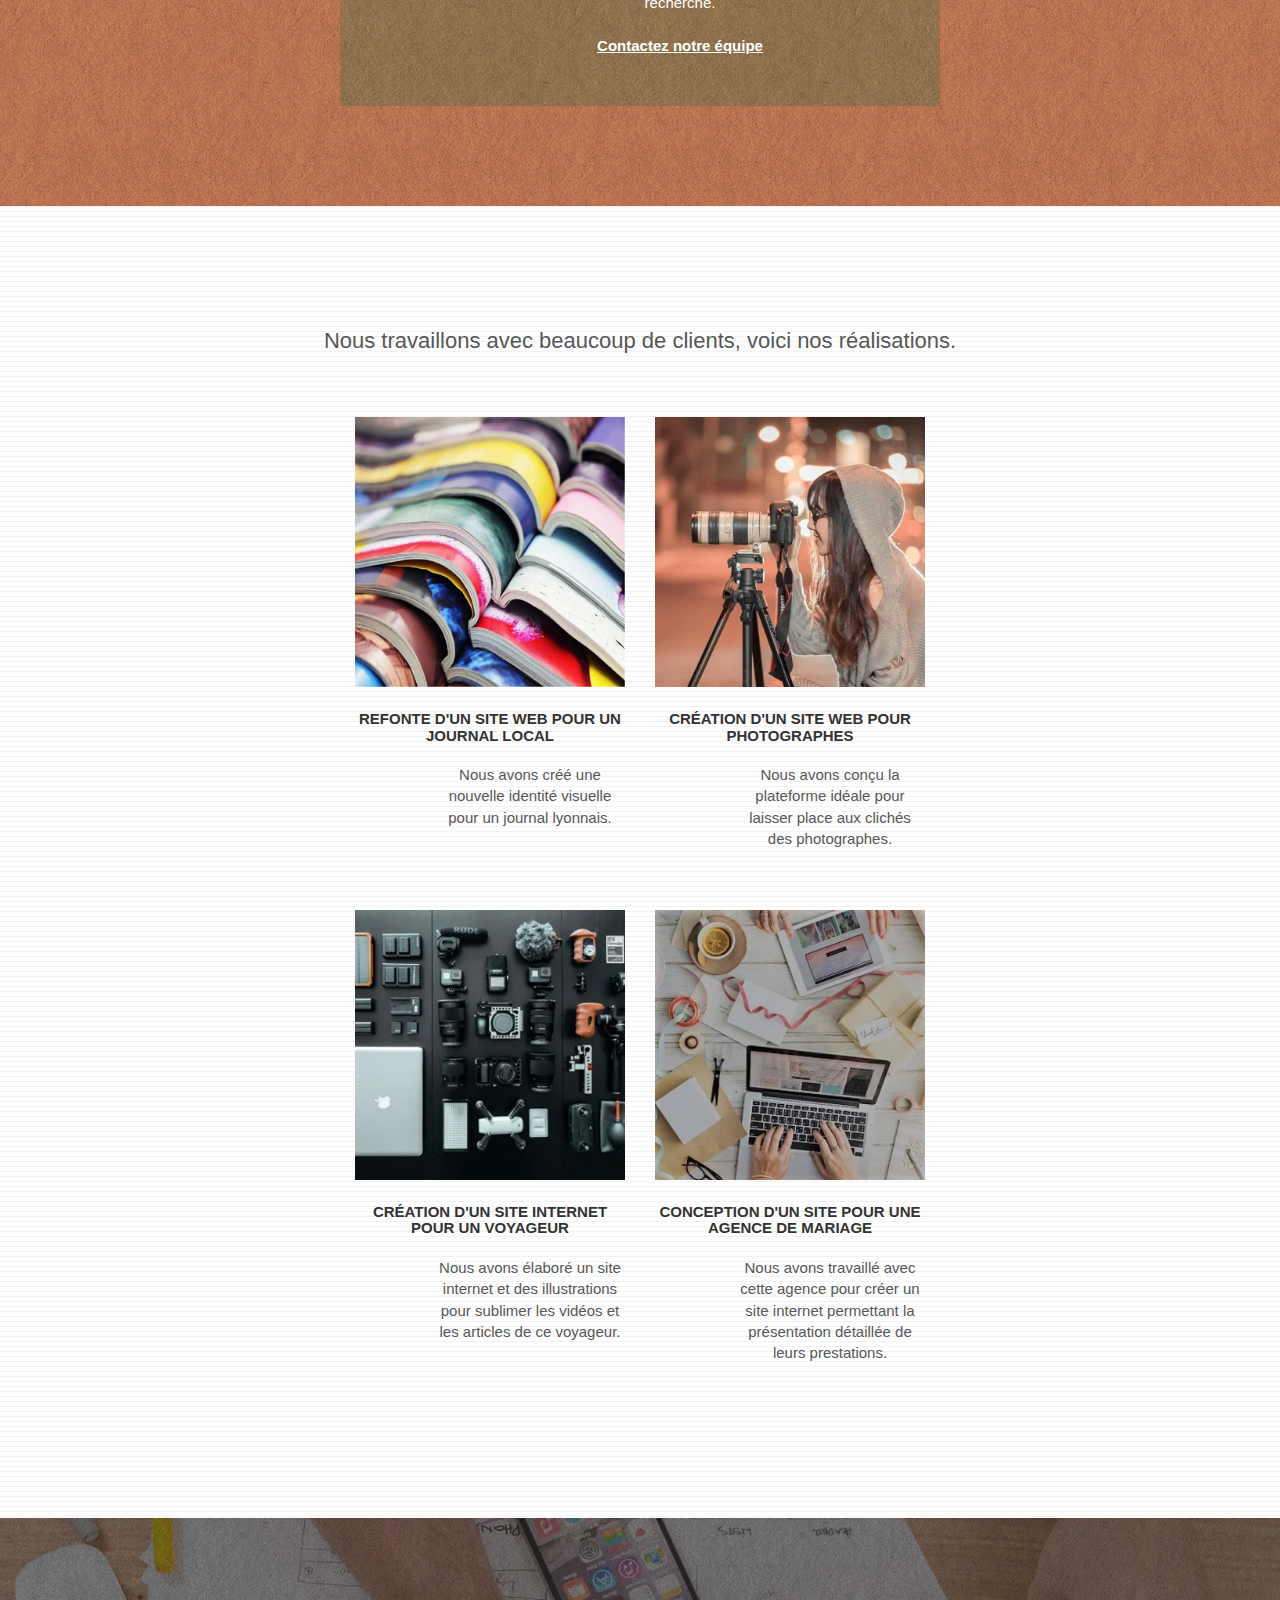
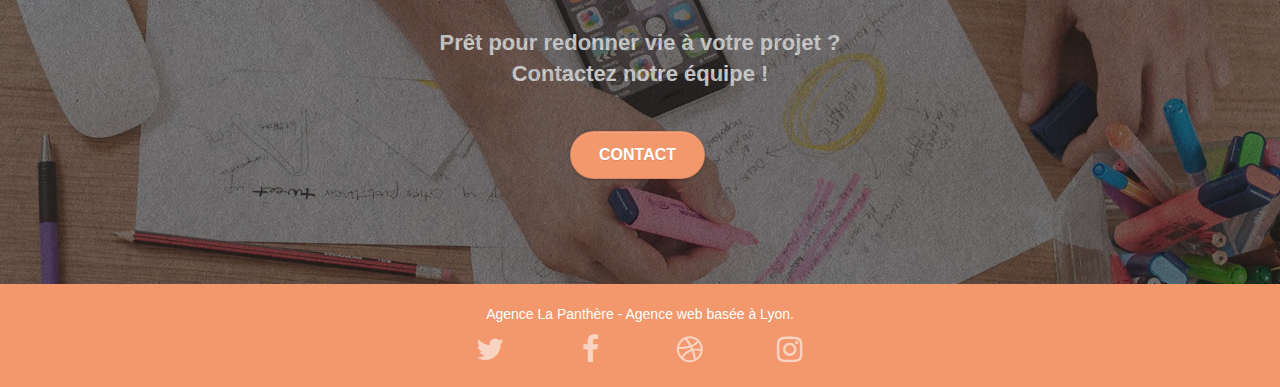
==== commit 8361f2b7: ":zap: Improve performance in move script js" ====
--- a/index.html
+++ b/index.html
@@ -11,13 +11,6 @@
 	<link rel="stylesheet" type="text/css" href="style.css">
 	<link rel="stylesheet" type="text/css" href="./css/font-awesome.css">
 	<link rel="stylesheet" type="text/css" href="./css/et-line.css">
-	
-    
-	<script src="./js/jquery-2.1.0.js"></script>
-	<script src="./js/bootstrap.js"></script>
-	<script src="./js/blocs.js"></script>
-	<script src="./js/jquery.touchSwipe.js" defer></script>
-	<script src="./js/gmaps.js"></script>
 
     <title>La Panthère</title>
 
@@ -256,7 +249,12 @@
 
 </div>
 <!-- Principal conteneur END -->
-    
+
+<script src="./js/jquery-2.1.0.js"></script>
+<script src="./js/bootstrap.js"></script>
+<script src="./js/blocs.js"></script>
+<script src="./js/jquery.touchSwipe.js" defer></script>
+<script src="./js/gmaps.js"></script>
 
 </body>
 </html>
--- a/style.css
+++ b/style.css
@@ -7,6 +7,15 @@
     -moz-osx-font-smoothing: grayscale;
     font-size: large;
 }
+.bloc-lg p {
+    font-size: large;
+    padding-left: 80px;
+}
+
+.bgc-atomic-tangerine p {
+    font-size: 14px;
+    font-weight: 500;
+}
 
 .portfolio-row p {
     font-size: 15px;
@@ -18,6 +27,11 @@
 
 .med-width-whitespace p {
     font-size: 12px;
+}
+
+.tc-white {
+    color: #ffffff!important;
+    font-weight: bold;
 }
 
 a,
@@ -787,9 +801,9 @@
     background-color: #F3976C;
 }
 
-.tc-white {
+/* .tc-white {
     color: #F3976C!important;
-}
+} */
 
 .btn-atomic-tangerine {
     background: #F3976C;
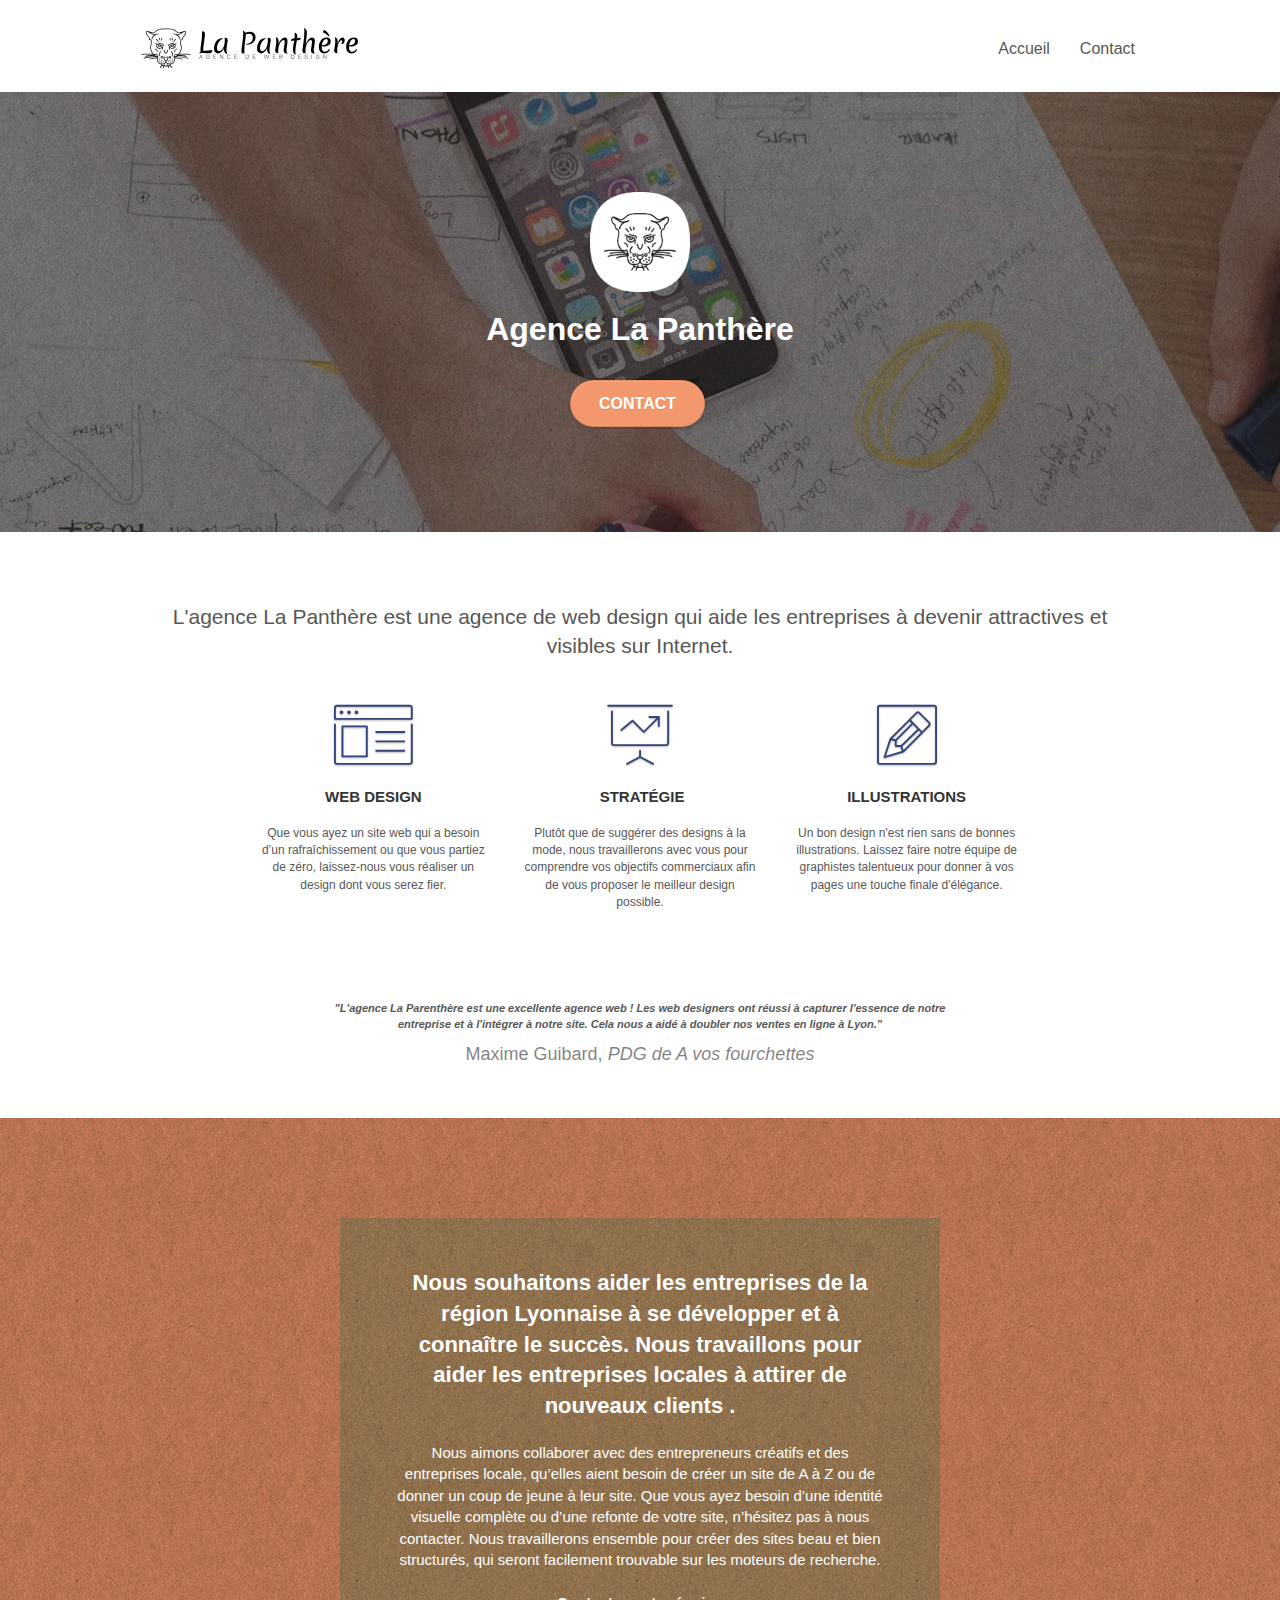
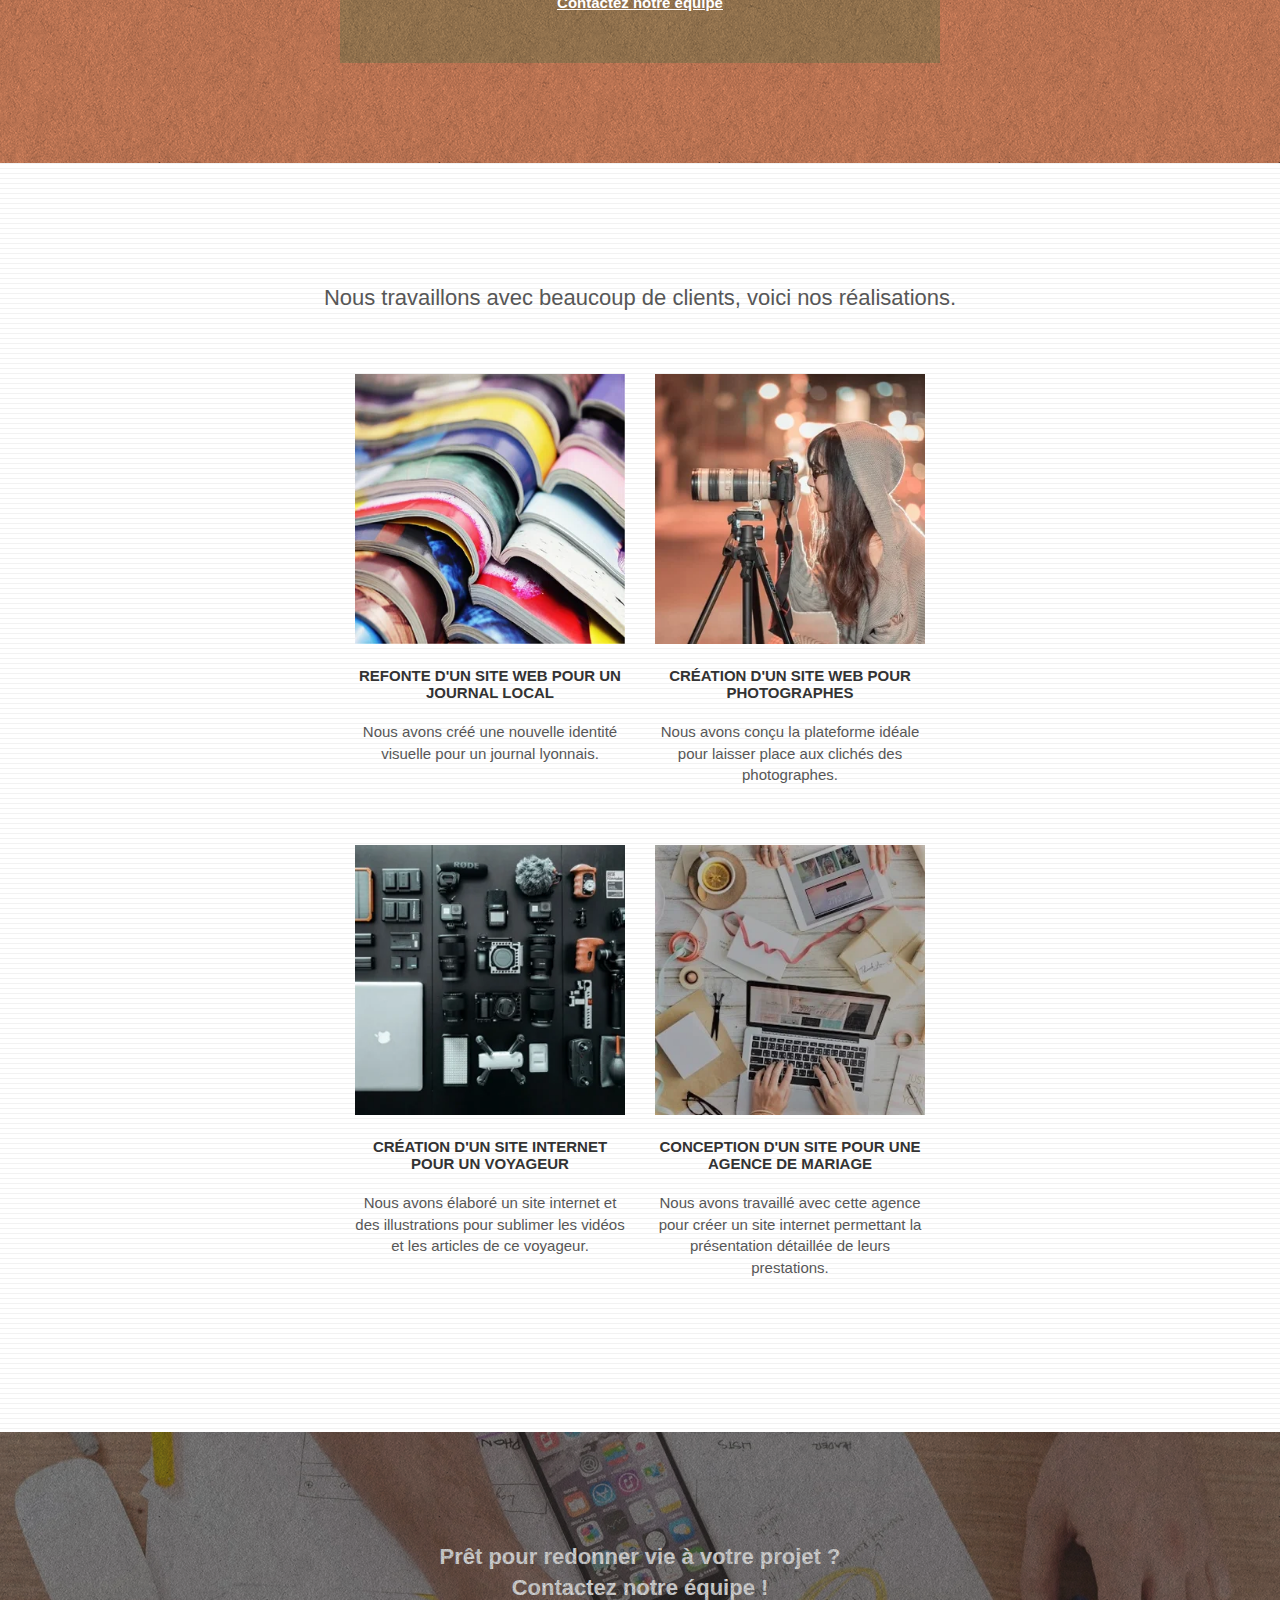
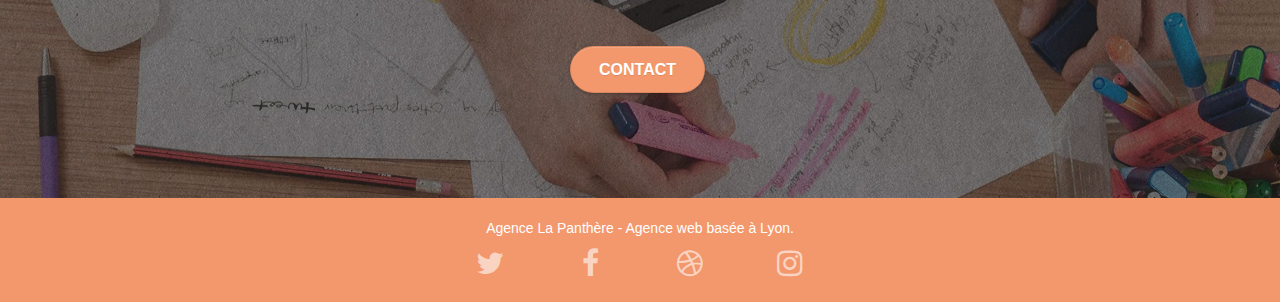
==== commit 8f48854c: "Correction W3c" ====
--- a/index.html
+++ b/index.html
@@ -25,7 +25,7 @@
 <div class="page-container">
     
 <!-- bloc-0 -->
-<div class="bloc bgc-white l-bloc " id="bloc-0">
+<header class="bloc bgc-white l-bloc " id="bloc-0">
 	<div class="container bloc-sm">
 
 		<nav class="navbar row">
@@ -49,7 +49,7 @@
 			</div>
 		</nav>
 	</div>
-</div>
+</header>
 <!-- bloc-0 END -->
 
 <!-- bloc-1-presentation -->
@@ -118,8 +118,8 @@
 		<div class="row voffset-lg voffset">
 			<div class="col-xs-12 col-md-8 col-md-offset-2 text-center">
 				<p><strong><em>"L'agence La Parenthère est une excellente agence web ! Les web designers ont réussi à capturer l'essence de notre entreprise et à l'intégrer à notre site. Cela nous a aidé à doubler nos ventes en ligne à Lyon."</em></strong></p>
-				<figcaption>
-					Maxime Guibard, <cite>PDG de A vos fourchettes</cite></figcaption>
+				<div>
+					Maxime Guibard, <cite>PDG de A vos fourchettes</cite></div>
 			</div>
 		</div>
 	</div>
@@ -211,7 +211,7 @@
 <!-- bloc-5-cta END -->
 
 <!-- Footer - bloc-8 -->
-<div class="bloc bgc-atomic-tangerine d-bloc" id="bloc-8">
+<footer class="bloc bgc-atomic-tangerine d-bloc" id="bloc-8">
 	<div class="container bloc-sm">
 		<div class="row">
 			<div class="col-sm-12">
@@ -244,7 +244,7 @@
 			</div>
 		</div>
 	</div>
-</div>
+</footer>
 <!-- Footer - bloc-8 END -->
 
 </div>
--- a/style.css
+++ b/style.css
@@ -9,7 +9,6 @@
 }
 .bloc-lg p {
     font-size: large;
-    padding-left: 80px;
 }
 
 .bgc-atomic-tangerine p {
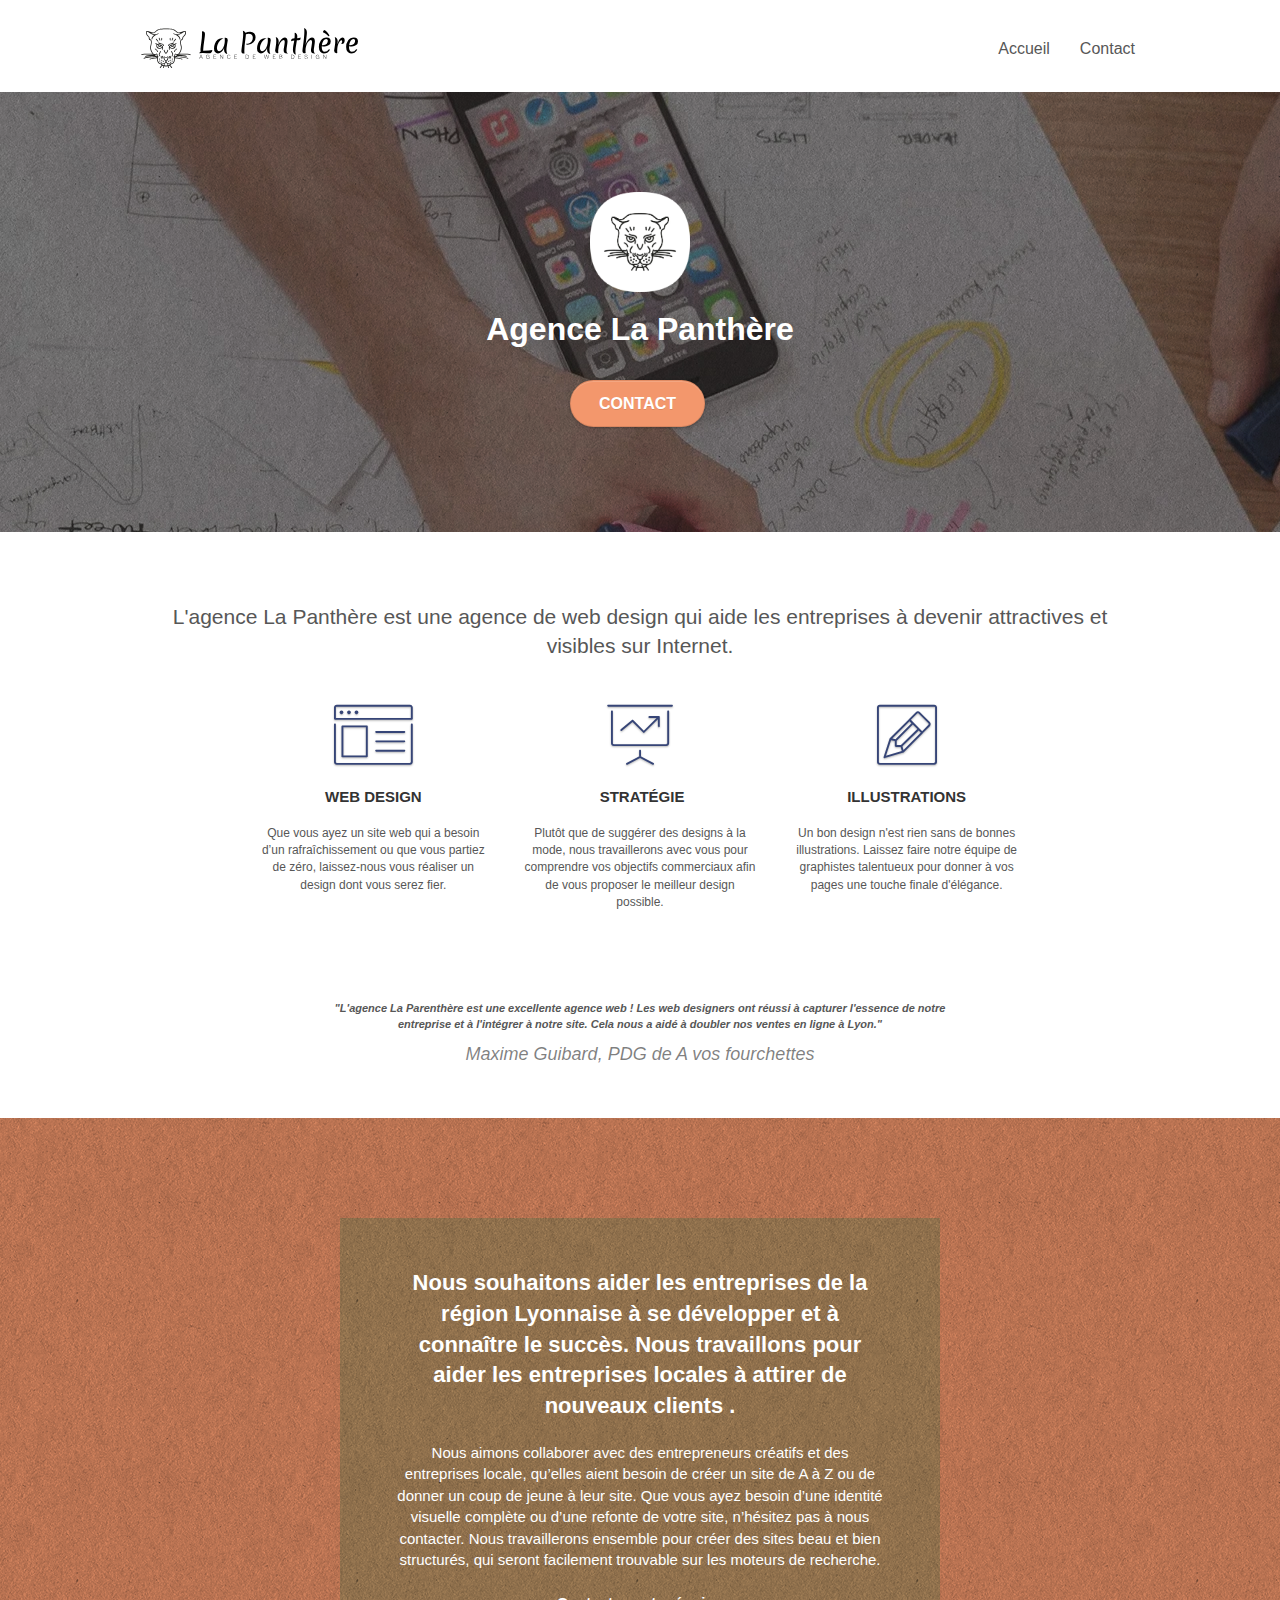
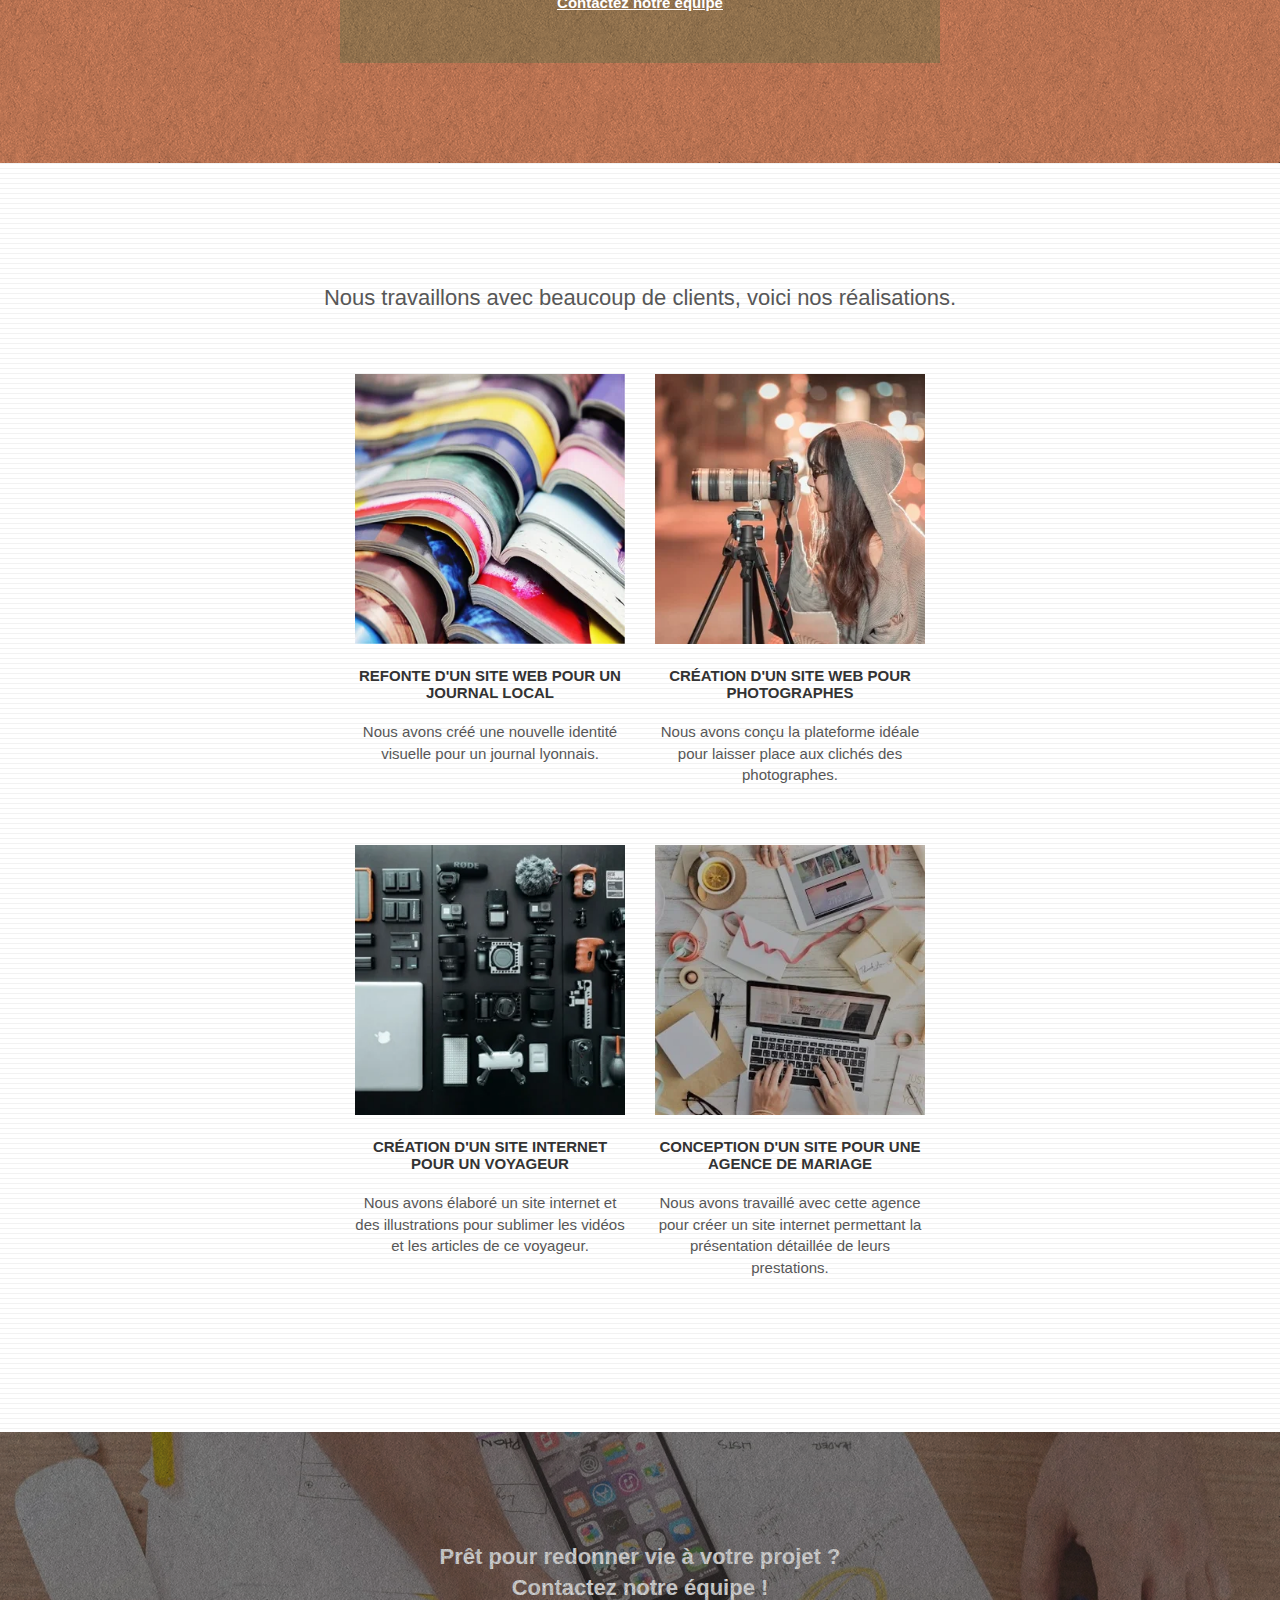
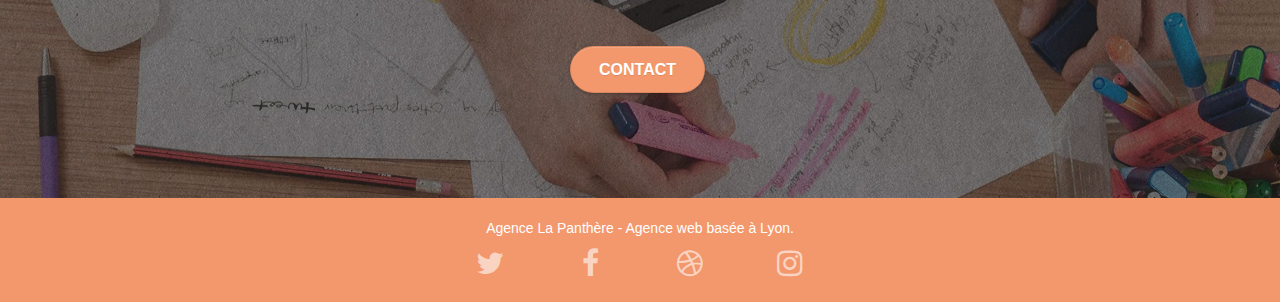
==== commit 8db7bf51: ":bug: fix bug html" ====
--- a/index.html
+++ b/index.html
@@ -118,8 +118,7 @@
 		<div class="row voffset-lg voffset">
 			<div class="col-xs-12 col-md-8 col-md-offset-2 text-center">
 				<p><strong><em>"L'agence La Parenthère est une excellente agence web ! Les web designers ont réussi à capturer l'essence de notre entreprise et à l'intégrer à notre site. Cela nous a aidé à doubler nos ventes en ligne à Lyon."</em></strong></p>
-				<div>
-					Maxime Guibard, <cite>PDG de A vos fourchettes</cite></div>
+				<div><cite>Maxime Guibard, PDG de A vos fourchettes</cite></div>
 			</div>
 		</div>
 	</div>
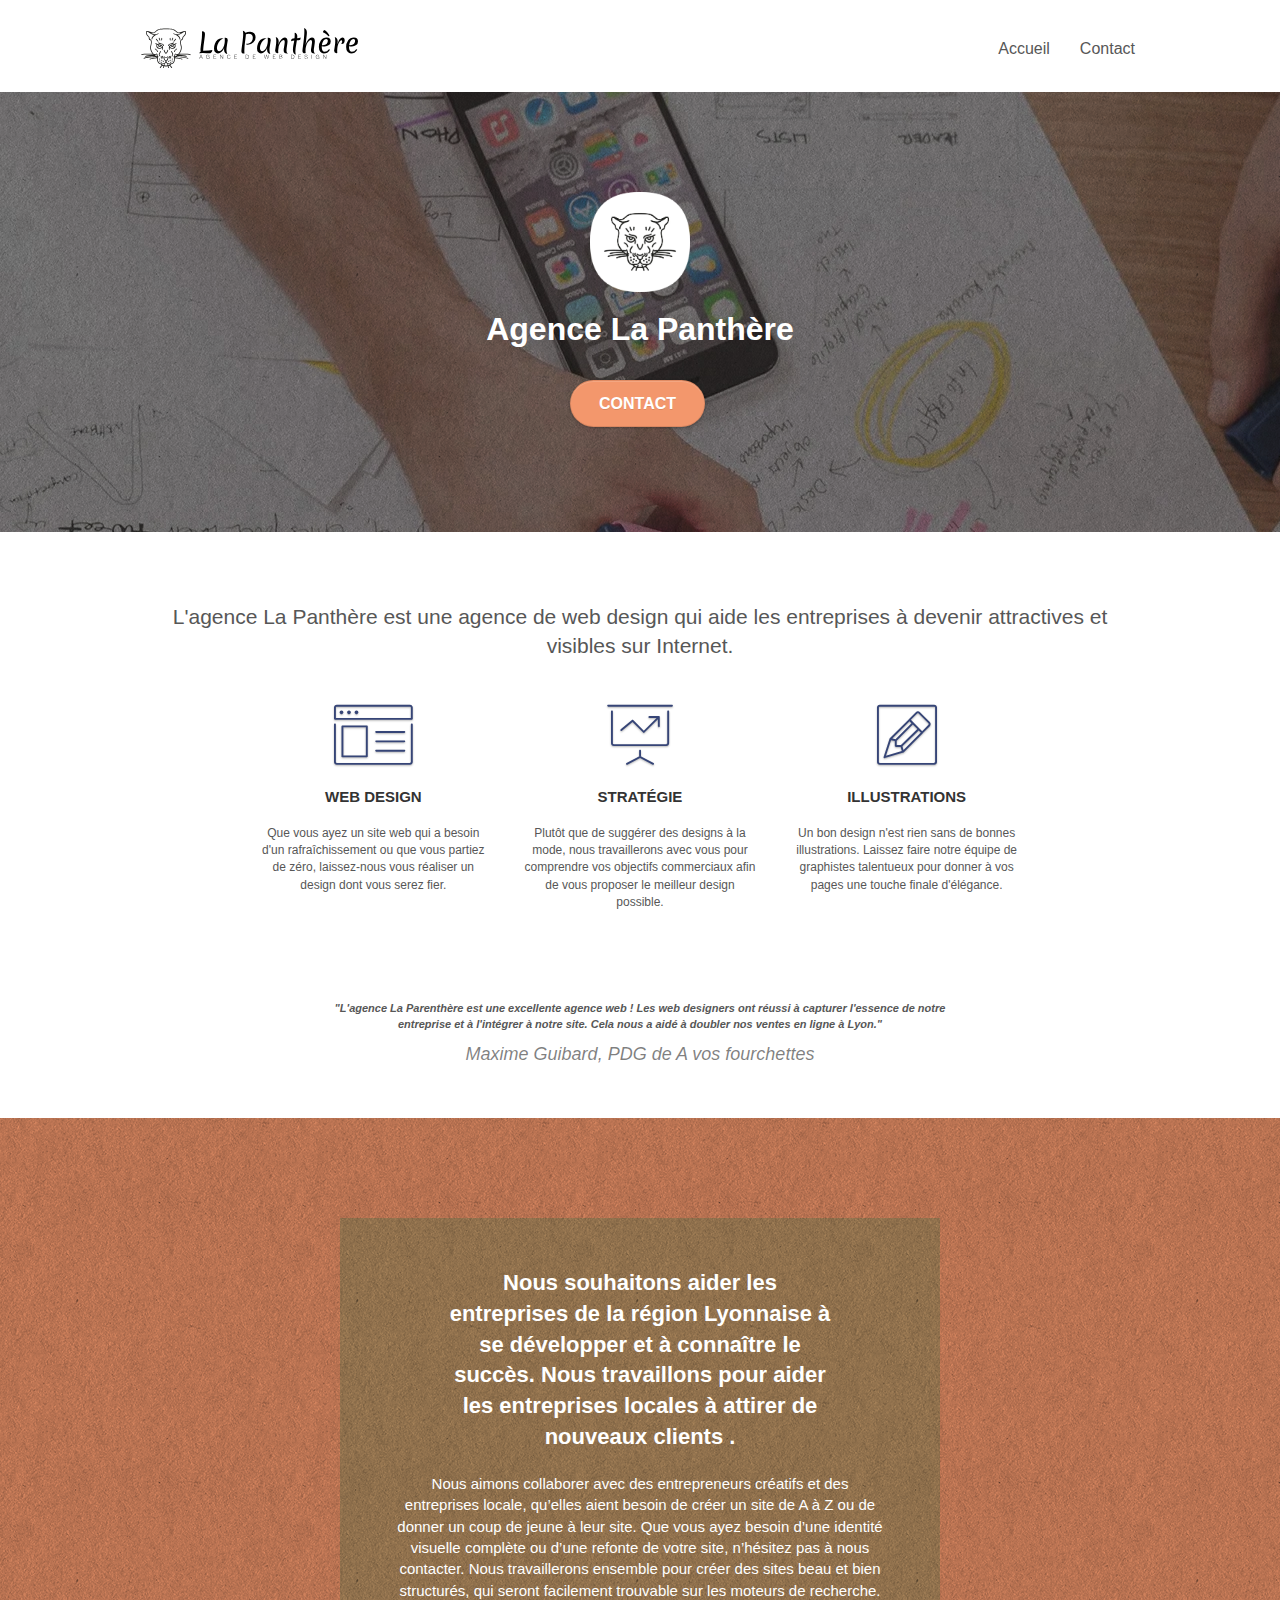
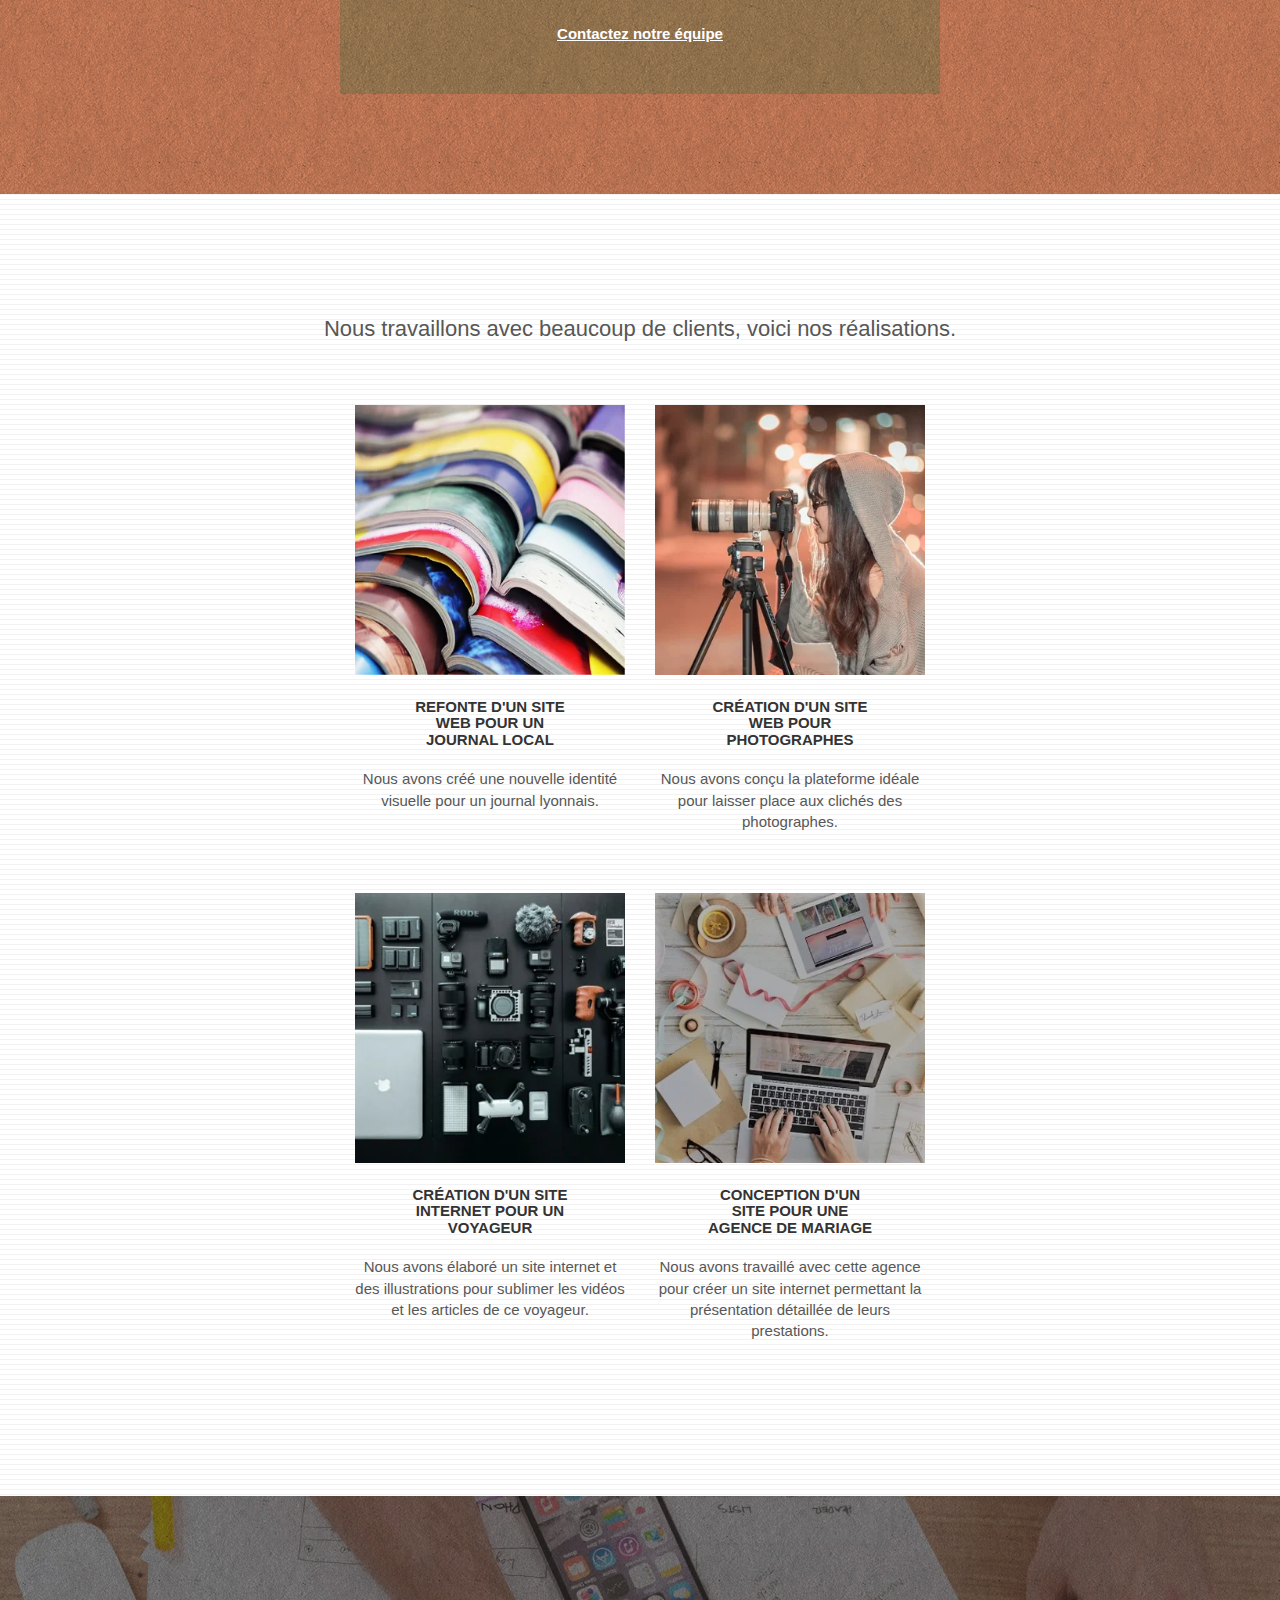
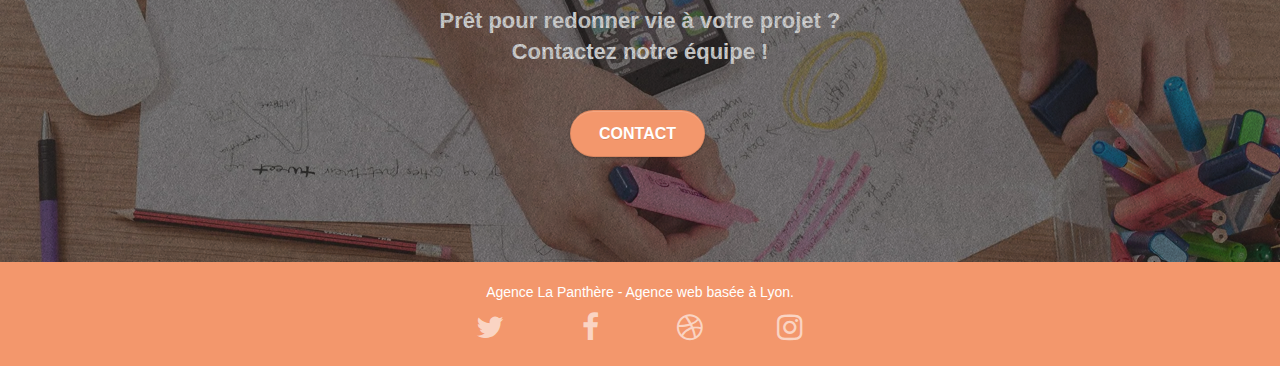
==== commit e41fa7c1: "Correction w3c after mini.css" ====
--- a/index.html
+++ b/index.html
@@ -1,259 +1,374 @@
-<!doctype html>
+<!DOCTYPE html>
 <html lang="fr">
-<head>
-    <meta charset="utf-8">
-    <meta name="keywords" content="seo, google, site web, site internet, agence design paris, agence design, agence design,agence design,agence design,agence design,agence design,agence design,agence design,agence design">
-    <meta name="description" content="L'agence La Panthère est une agence de web design qui aide les entreprises à devenir attractives et visibles sur Internet.">
-    <meta name="viewport" content="width=device-width, initial-scale=1.0, viewport-fit=cover">
-    <link rel="shortcut icon" type="image/png" href="favicon.jpg">
-    
-	<link rel="stylesheet" type="text/css" href="./css/bootstrap.css">
-	<link rel="stylesheet" type="text/css" href="style.css">
-	<link rel="stylesheet" type="text/css" href="./css/font-awesome.css">
-	<link rel="stylesheet" type="text/css" href="./css/et-line.css">
+  <head>
+    <meta charset="utf-8" />
+    <meta
+      name="description"
+      content="L'agence La Panthère est une agence de web design qui aide les entreprises à devenir attractives et visibles sur Internet."
+    />
+    <meta
+      name="viewport"
+      content="width=device-width, initial-scale=1.0, viewport-fit=cover"
+    />
+    <link rel="shortcut icon" type="image/png" href="favicon.jpg" />
+
+    <link rel="stylesheet" type="text/css" href="./css/bootstrap.css" />
+    <link rel="stylesheet" type="text/css" href="./css/font-awesome.css" />
+    <link rel="stylesheet" type="text/css" href="./css/et-line.css" />
+    <link rel="stylesheet" type="text/css" href="style.min.css" />
 
     <title>La Panthère</title>
-
-    
-<!-- Analytics -->
- 
-<!-- Analytics END -->
-    
-</head>
-<body>
-<!-- Principal conteneur -->
-<div class="page-container">
-    
-<!-- bloc-0 -->
-<header class="bloc bgc-white l-bloc " id="bloc-0">
-	<div class="container bloc-sm">
-
-		<nav class="navbar row">
-			<div class="navbar-header">
-				<a class="navbar-brand" href="index.html"><img src="img/agence-la-panthere-monochrome.svg" alt="paris web design logo agence web meilleure agence" height="40" /></a>
-				<button id="nav-toggle" type="button" class="ui-navbar-toggle navbar-toggle" data-toggle="collapse" data-target=".navbar-1">
-					<span class="sr-only">Toggle navigation</span><span class="icon-bar"></span><span class="icon-bar"></span><span class="icon-bar"></span>
-				</button>
-			</div>
-			<div class="collapse navbar-collapse navbar-1 special-dropdown-nav">
-				<ul class="site-navigation nav navbar-nav">
-					<li>
-						<a href="index.html">Accueil</a>
-					</li>
-					<li>
-					</li>
-					<li>
-						<a href="contact.html">Contact</a>
-					</li>
-				</ul>
-			</div>
-		</nav>
-	</div>
-</header>
-<!-- bloc-0 END -->
-
-<!-- bloc-1-presentation -->
-<div class="bloc bgc-dark-slate-blue bg-banniere d-bloc bg-t-edge bloc-bg-texture texture-paper b-parallax" id="bloc-1-hero">
-	<div class="container bloc-lg">
-		<div class="row tight-width-whitespace">
-			<div class="col-sm-12">
-				<img src="img/logo.webp" class="center-block image-resize-mode" width="100" alt="Agence La Panthère, agence web paris, création logo paris" />
-				<h1 class="text-center hero-bloc-text tc-white ">
-					Agence La Panthère
-				</h1>
-				<div class="text-center">
-					<a href="contact.html" aria-label="Allez sur la page contact" class="btn btn-lg btn-clean btn-rd cta-hero btn-atomic-tangerine" id="cta-hero">Contact</a>
-				</div>
-			</div>
-		</div>
-	</div>
-</div>
-<!-- bloc-1-presentation END -->
-
-<!-- bloc-2-services -->
-<div class="bloc bgc-white l-bloc" id="bloc-2-services">
-	<div class="container bloc-md">
-		<div class="row">
-			<div class="col-sm-12 text-center">
-				<h2 class="lead">
-					L'agence La Panthère est une agence de web design qui aide les entreprises à devenir attractives et visibles sur Internet.
-				  </h2>
-			</div>
-		</div>
-		<div class="row voffset-lg med-width-whitespace">
-			<div class="col-sm-4">
-				<div class="text-center">
-					<span class="et-icon-browser sm-shadow icon-dark-slate-blue icons icon-lg"></span>
-				</div>
-				<h3 class="mg-md text-center">
-					Web design
-				</h3>
-				<p class="text-center ">
-					Que vous ayez un site web qui a besoin d&rsquo;un rafraîchissement ou que vous partiez de zéro, laissez-nous vous réaliser un design dont vous serez fier.
-				</p>
-			</div>
-			<div class="col-sm-4">
-				<div class="text-center">
-					<span class="et-icon-presentation sm-shadow icon-dark-slate-blue icons icon-lg"></span>
-				</div>
-				<h3 class="mg-md text-center">
-					&nbsp;Stratégie
-				</h3>
-				<p class="text-center ">
-					Plutôt que de suggérer des designs à la mode, nous travaillerons avec vous pour comprendre vos objectifs commerciaux afin de vous proposer le meilleur design possible.<br>
-				</p>
-			</div>
-			<div class="col-sm-4">
-				<div class="text-center">
-					<span class="et-icon-edit sm-shadow icon-dark-slate-blue icons icon-lg"></span>
-				</div>
-				<h3 class="mg-md text-center">
-					Illustrations
-				</h3>
-				<p class="text-center ">
-					Un bon design n'est rien sans de bonnes illustrations. Laissez faire notre équipe de graphistes talentueux pour donner à vos pages une touche finale d'élégance.
-				</p>
-			</div>
-		</div>
-		<div class="row voffset-lg voffset">
-			<div class="col-xs-12 col-md-8 col-md-offset-2 text-center">
-				<p><strong><em>"L'agence La Parenthère est une excellente agence web ! Les web designers ont réussi à capturer l'essence de notre entreprise et à l'intégrer à notre site. Cela nous a aidé à doubler nos ventes en ligne à Lyon."</em></strong></p>
-				<div><cite>Maxime Guibard, PDG de A vos fourchettes</cite></div>
-			</div>
-		</div>
-	</div>
-</div>
-<!-- bloc-2-services END -->
-
-<!-- bloc-3-what-i-do -->
-<div class="bloc tc-white bgc-atomic-tangerine bg-presentation d-bloc bloc-bg-texture texture-paper b-parallax" id="bloc-3-what-i-do">
-	<div class="container bloc-lg">
-		<div class="row tight-width-whitespace black-background">
-			<div class="col-sm-12">
-				<h2 class="mg-md text-center tc-white">
-					Nous souhaitons aider les entreprises de la région Lyonnaise à se développer et à connaître le succès. Nous travaillons pour aider les entreprises locales à attirer de nouveaux clients .<br>
-				</h2>
-				<p class="text-center white">
-					Nous aimons collaborer avec des entrepreneurs créatifs et des entreprises locale, qu’elles aient besoin de créer un site de A à Z ou de donner un coup de jeune à leur site. Que vous ayez besoin d’une identité visuelle complète ou d’une refonte de votre site, n’hésitez pas à nous contacter. Nous travaillerons ensemble pour créer des sites beau et bien structurés, qui seront facilement trouvable sur les moteurs de recherche. <br><br><a class="ltc-white bold-link" href="contact.html">Contactez notre équipe</a><br>
-				</p>
-			</div>
-		</div>
-	</div>
-</div>
-<!-- bloc-3-what-i-do END -->
-
-<!-- bloc-4-portfolio -->
-<div class="bloc bgc-white bg-lines-h2-bg bg-repeat l-bloc" id="bloc-4-portfolio">
-	<div class="container bloc-lg">
-		<div class="row">
-			<div class="col-sm-12 text-center">
-				<h2>Nous travaillons avec beaucoup de clients, voici nos réalisations.</h2>
-			</div>
-		</div>
-		<div class="row tight-width-whitespace portfolio-row">
-			<div class="col-sm-6">
-				<a href="#" data-lightbox="img/image-1.webp" data-gallery-id="gallery-1" data-caption="Refonte d'un site web pour un journal local" data-frame="snapshot-lb"><img src="img/image-1.webp" alt="paris web design logo agence web meilleure agence et refonte site web journal" class="img-responsive portfolio-thumb" /></a>
-				<h3 class="mg-md text-center">
-					Refonte d'un site web pour un journal local
-				</h3>
-				<p class="text-center">
-					Nous avons créé une nouvelle identité visuelle pour un journal lyonnais.
-				</p>
-			</div>
-			<div class="col-sm-6">
-				<a href="#" data-lightbox="img/image-2.webp" data-gallery-id="gallery-1" data-caption="Création d'un site web pour photographes" data-frame="snapshot-lb"><img src="img/image-2.webp" class="img-responsive portfolio-thumb" alt="paris web design logo agence web meilleure agence, Création d'un site web pour photographes" /></a>
-				<h3 class="mg-md text-center">
-					Création d'un site web pour photographes
-				</h3>
-				<p class="text-center">
-					Nous avons conçu la plateforme idéale pour laisser place aux clichés des photographes.
-				</p>
-			</div>
-		</div>
-		<div class="row tight-width-whitespace portfolio-row">
-			<div class="col-sm-6">
-				<a href="#" data-lightbox="img/image-3.webp" data-gallery-id="gallery-1" data-caption="Création d'un site internet pour un voyageur" data-frame="snapshot-lb"><img src="img/image-3.webp" class="img-responsive portfolio-thumb" alt="paris web design logo agence web meilleure agence, Création d'un site web pour voyageur"/></a>
-				<h3 class="mg-md text-center">
-					Création d'un site internet pour un voyageur
-				</h3>
-				<p class="text-center">
-					Nous avons élaboré un site internet et des illustrations pour sublimer les vidéos et les articles de ce voyageur.
-				</p>
-			</div>
-			<div class="col-sm-6">
-				<a href="#" data-lightbox="img/image-4.webp" data-gallery-id="gallery-1" data-caption="Conception d'un site pour une agence de mariage" data-frame="snapshot-lb"><img src="img/image-4.webp" class="img-responsive portfolio-thumb" alt="paris web design logo agence web meilleure agence, Création d'un site web pour agence de mariage" /></a>
-				<h3 class="mg-md text-center">
-					Conception d'un site pour une agence de mariage
-				</h3>
-				<p class="text-center">
-					Nous avons travaillé avec cette agence pour créer un site internet permettant la présentation détaillée de leurs prestations.
-				</p>
-			</div>
-		</div>
-	</div>
-</div>
-<!-- bloc-4-portfolio END -->
-
-<!-- bloc-5-cta -->
-<div class="bloc bgc-dark-slate-blue bg-banniere d-bloc bloc-bg-texture texture-paper" id="bloc-5-cta">
-	<div class="container bloc-lg">
-		<div class="row">
-			<h2 class="mg-md text-center tc-white">
-				Prêt pour redonner vie à votre projet ?<br>Contactez notre équipe !
-			</h2>
-			<div class="col-sm-12 text-center">
-				<a href="contact.html" aria-label="Allez sur la page contact" class="btn btn-atomic-tangerine btn-clean btn-rd btn-lg cta-hero">Contact</a>
-			</div>
-		</div>
-	</div>
-</div>
-<!-- bloc-5-cta END -->
-
-<!-- Footer - bloc-8 -->
-<footer class="bloc bgc-atomic-tangerine d-bloc" id="bloc-8">
-	<div class="container bloc-sm">
-		<div class="row">
-			<div class="col-sm-12">
-				<p class="text-center white">
-					Agence La Panthère - Agence web basée à Lyon.<br>
-				</p>
-				<div class="row row-no-gutters social">
-					<div class="col-sm-3">
-						<div class="text-center">
-							<a class="social" href="https://twitter.com/"><span class="fa fa-twitter icon-md"></span></a>
-						</div>
-					</div>
-					<div class="col-sm-3">
-						<div class="text-center">
-							<a class="social" href="https://www.facebook.com/"><span class="fa fa-facebook icon-md"></span></a>
-						</div>
-					</div>
-					<div class="col-sm-3">
-						<div class="text-center">
-							<a class="social" href="https://dribbble.com/"><span class="fa fa-dribbble icon-md"></span></a>
-						</div>
-					</div>
-					<div class="col-sm-3">
-						<div class="text-center">
-							<a class="social" href="https://www.instagram.com/"><span class="fa fa-instagram icon-md"></span></a>
-						</div>
-					</div>
-				</div>
-				</div>
-			</div>
-		</div>
-	</div>
-</footer>
-<!-- Footer - bloc-8 END -->
-
-</div>
-<!-- Principal conteneur END -->
-
-<script src="./js/jquery-2.1.0.js"></script>
-<script src="./js/bootstrap.js"></script>
-<script src="./js/blocs.js"></script>
-<script src="./js/jquery.touchSwipe.js" defer></script>
-<script src="./js/gmaps.js"></script>
-
-</body>
+  </head>
+  <body>
+    <!-- Principal conteneur -->
+    <div class="page-container">
+      <!-- bloc-0 -->
+      <header class="bloc bgc-white l-bloc" id="bloc-0">
+        <div class="container bloc-sm">
+          <nav class="navbar row">
+            <div class="navbar-header">
+              <a class="navbar-brand" href="index.html"
+                ><img
+                  src="img/agence-la-panthere-monochrome.svg"
+                  alt="paris web design logo agence web meilleure agence"
+                  height="40"
+              /></a>
+              <button
+                id="nav-toggle"
+                type="button"
+                class="ui-navbar-toggle navbar-toggle"
+                data-toggle="collapse"
+                data-target=".navbar-1"
+              >
+                <span class="sr-only">Toggle navigation</span
+                ><span class="icon-bar"></span><span class="icon-bar"></span
+                ><span class="icon-bar"></span>
+              </button>
+            </div>
+            <div class="collapse navbar-collapse navbar-1 special-dropdown-nav">
+              <ul class="site-navigation nav navbar-nav">
+                <li>
+                  <a href="index.html">Accueil</a>
+                </li>
+                <li></li>
+                <li>
+                  <a href="contact.html">Contact</a>
+                </li>
+              </ul>
+            </div>
+          </nav>
+        </div>
+      </header>
+      <!-- bloc-0 END -->
+
+      <!-- bloc-1-presentation -->
+      <div
+        class="bloc bgc-dark-slate-blue bg-banniere d-bloc bg-t-edge bloc-bg-texture texture-paper b-parallax"
+        id="bloc-1-hero"
+      >
+        <div class="container bloc-lg">
+          <div class="row tight-width-whitespace">
+            <div class="col-sm-12">
+              <img
+                src="img/logo.webp"
+                class="center-block image-resize-mode"
+                width="100"
+                alt="Agence La Panthère, agence web paris, création logo paris"
+              />
+              <h1 class="text-center hero-bloc-text tc-white">
+                Agence La Panthère
+              </h1>
+              <div class="text-center">
+                <a
+                  href="contact.html"
+                  aria-label="Allez sur la page contact"
+                  class="btn btn-lg btn-clean btn-rd cta-hero btn-atomic-tangerine"
+                  id="cta-hero"
+                  >Contact</a
+                >
+              </div>
+            </div>
+          </div>
+        </div>
+      </div>
+      <!-- bloc-1-presentation END -->
+
+      <!-- bloc-2-services -->
+      <div class="bloc bgc-white l-bloc" id="bloc-2-services">
+        <div class="container bloc-md">
+          <div class="row">
+            <div class="col-sm-12 text-center">
+              <h2 class="lead">
+                L'agence La Panthère est une agence de web design qui aide les
+                entreprises à devenir attractives et visibles sur Internet.
+              </h2>
+            </div>
+          </div>
+          <div class="row voffset-lg med-width-whitespace">
+            <div class="col-sm-4">
+              <div class="text-center">
+                <span
+                  class="et-icon-browser sm-shadow icon-dark-slate-blue icons icon-lg"
+                ></span>
+              </div>
+              <h3 class="mg-md text-center">Web design</h3>
+              <p class="text-center">
+                Que vous ayez un site web qui a besoin d'un rafraîchissement ou
+                que vous partiez de zéro, laissez-nous vous réaliser un design
+                dont vous serez fier.
+              </p>
+            </div>
+            <div class="col-sm-4">
+              <div class="text-center">
+                <span
+                  class="et-icon-presentation sm-shadow icon-dark-slate-blue icons icon-lg"
+                ></span>
+              </div>
+              <h3 class="mg-md text-center">Stratégie</h3>
+              <p class="text-center">
+                Plutôt que de suggérer des designs à la mode, nous travaillerons
+                avec vous pour comprendre vos objectifs commerciaux afin de vous
+                proposer le meilleur design possible.<br />
+              </p>
+            </div>
+            <div class="col-sm-4">
+              <div class="text-center">
+                <span
+                  class="et-icon-edit sm-shadow icon-dark-slate-blue icons icon-lg"
+                ></span>
+              </div>
+              <h3 class="mg-md text-center">Illustrations</h3>
+              <p class="text-center">
+                Un bon design n'est rien sans de bonnes illustrations. Laissez
+                faire notre équipe de graphistes talentueux pour donner à vos
+                pages une touche finale d'élégance.
+              </p>
+            </div>
+          </div>
+          <div class="row voffset-lg voffset">
+            <div class="col-xs-12 col-md-8 col-md-offset-2 text-center">
+              <p>
+                <strong
+                  ><em
+                    >"L'agence La Parenthère est une excellente agence web ! Les
+                    web designers ont réussi à capturer l'essence de notre
+                    entreprise et à l'intégrer à notre site. Cela nous a aidé à
+                    doubler nos ventes en ligne à Lyon."</em
+                  ></strong
+                >
+              </p>
+              <div><cite>Maxime Guibard, PDG de A vos fourchettes</cite></div>
+            </div>
+          </div>
+        </div>
+      </div>
+      <!-- bloc-2-services END -->
+
+      <!-- bloc-3-what-i-do -->
+      <div
+        class="bloc tc-white bgc-atomic-tangerine bg-presentation d-bloc bloc-bg-texture texture-paper b-parallax"
+        id="bloc-3-what-i-do"
+      >
+        <div class="container bloc-lg">
+          <div class="row tight-width-whitespace black-background">
+            <div class="col-sm-12">
+              <h2 class="mg-md text-center tc-white">
+                Nous souhaitons aider les entreprises de la région Lyonnaise à
+                se développer et à connaître le succès. Nous travaillons pour
+                aider les entreprises locales à attirer de nouveaux clients .<br />
+              </h2>
+              <p class="text-center white">
+                Nous aimons collaborer avec des entrepreneurs créatifs et des
+                entreprises locale, qu’elles aient besoin de créer un site de A
+                à Z ou de donner un coup de jeune à leur site. Que vous ayez
+                besoin d’une identité visuelle complète ou d’une refonte de
+                votre site, n’hésitez pas à nous contacter. Nous travaillerons
+                ensemble pour créer des sites beau et bien structurés, qui
+                seront facilement trouvable sur les moteurs de recherche.
+                <br /><br /><a class="ltc-white bold-link" href="contact.html"
+                  >Contactez notre équipe</a
+                ><br />
+              </p>
+            </div>
+          </div>
+        </div>
+      </div>
+      <!-- bloc-3-what-i-do END -->
+
+      <!-- bloc-4-portfolio -->
+      <div
+        class="bloc bgc-white bg-lines-h2-bg bg-repeat l-bloc"
+        id="bloc-4-portfolio"
+      >
+        <div class="container bloc-lg">
+          <div class="row">
+            <div class="col-sm-12 text-center">
+              <h2>
+                Nous travaillons avec beaucoup de clients, voici nos
+                réalisations.
+              </h2>
+            </div>
+          </div>
+          <div class="row tight-width-whitespace portfolio-row">
+            <div class="col-sm-6">
+              <a
+                href="#"
+                data-lightbox="img/image-1.webp"
+                data-gallery-id="gallery-1"
+                data-caption="Refonte d'un site web pour un journal local"
+                data-frame="snapshot-lb"
+                ><img
+                  src="img/image-1.webp"
+                  alt="paris web design logo agence web meilleure agence et refonte site web journal"
+                  class="img-responsive portfolio-thumb"
+              /></a>
+              <h3 class="mg-md text-center">
+                Refonte d'un site web pour un journal local
+              </h3>
+              <p class="text-center">
+                Nous avons créé une nouvelle identité visuelle pour un journal
+                lyonnais.
+              </p>
+            </div>
+            <div class="col-sm-6">
+              <a
+                href="#"
+                data-lightbox="img/image-2.webp"
+                data-gallery-id="gallery-1"
+                data-caption="Création d'un site web pour photographes"
+                data-frame="snapshot-lb"
+                ><img
+                  src="img/image-2.webp"
+                  class="img-responsive portfolio-thumb"
+                  alt="paris web design logo agence web meilleure agence, Création d'un site web pour photographes"
+              /></a>
+              <h3 class="mg-md text-center">
+                Création d'un site web pour photographes
+              </h3>
+              <p class="text-center">
+                Nous avons conçu la plateforme idéale pour laisser place aux
+                clichés des photographes.
+              </p>
+            </div>
+          </div>
+          <div class="row tight-width-whitespace portfolio-row">
+            <div class="col-sm-6">
+              <a
+                href="#"
+                data-lightbox="img/image-3.webp"
+                data-gallery-id="gallery-1"
+                data-caption="Création d'un site internet pour un voyageur"
+                data-frame="snapshot-lb"
+                ><img
+                  src="img/image-3.webp"
+                  class="img-responsive portfolio-thumb"
+                  alt="paris web design logo agence web meilleure agence, Création d'un site web pour voyageur"
+              /></a>
+              <h3 class="mg-md text-center">
+                Création d'un site internet pour un voyageur
+              </h3>
+              <p class="text-center">
+                Nous avons élaboré un site internet et des illustrations pour
+                sublimer les vidéos et les articles de ce voyageur.
+              </p>
+            </div>
+            <div class="col-sm-6">
+              <a
+                href="#"
+                data-lightbox="img/image-4.webp"
+                data-gallery-id="gallery-1"
+                data-caption="Conception d'un site pour une agence de mariage"
+                data-frame="snapshot-lb"
+                ><img
+                  src="img/image-4.webp"
+                  class="img-responsive portfolio-thumb"
+                  alt="paris web design logo agence web meilleure agence, Création d'un site web pour agence de mariage"
+              /></a>
+              <h3 class="mg-md text-center">
+                Conception d'un site pour une agence de mariage
+              </h3>
+              <p class="text-center">
+                Nous avons travaillé avec cette agence pour créer un site
+                internet permettant la présentation détaillée de leurs
+                prestations.
+              </p>
+            </div>
+          </div>
+        </div>
+      </div>
+      <!-- bloc-4-portfolio END -->
+
+      <!-- bloc-5-cta -->
+      <div
+        class="bloc bgc-dark-slate-blue bg-banniere d-bloc bloc-bg-texture texture-paper"
+        id="bloc-5-cta"
+      >
+        <div class="container bloc-lg">
+          <div class="row">
+            <h2 class="mg-md text-center tc-white">
+              Prêt pour redonner vie à votre projet ?<br />Contactez notre
+              équipe !
+            </h2>
+            <div class="col-sm-12 text-center">
+              <a
+                href="contact.html"
+                aria-label="Allez sur la page contact"
+                class="btn btn-atomic-tangerine btn-clean btn-rd btn-lg cta-hero"
+                >Contact</a
+              >
+            </div>
+          </div>
+        </div>
+      </div>
+      <!-- bloc-5-cta END -->
+
+      <!-- Footer - bloc-8 -->
+      <footer class="bloc bgc-atomic-tangerine d-bloc" id="bloc-8">
+        <div class="container bloc-sm">
+          <div class="row">
+            <div class="col-sm-12">
+              <p class="text-center white">
+                Agence La Panthère - Agence web basée à Lyon.<br />
+              </p>
+              <div class="row row-no-gutters social">
+                <div class="col-sm-3">
+                  <div class="text-center">
+                    <a class="social" href="https://twitter.com/"
+                      ><span class="fa fa-twitter icon-md"></span
+                    ></a>
+                  </div>
+                </div>
+                <div class="col-sm-3">
+                  <div class="text-center">
+                    <a class="social" href="https://www.facebook.com/"
+                      ><span class="fa fa-facebook icon-md"></span
+                    ></a>
+                  </div>
+                </div>
+                <div class="col-sm-3">
+                  <div class="text-center">
+                    <a class="social" href="https://dribbble.com/"
+                      ><span class="fa fa-dribbble icon-md"></span
+                    ></a>
+                  </div>
+                </div>
+                <div class="col-sm-3">
+                  <div class="text-center">
+                    <a class="social" href="https://www.instagram.com/"
+                      ><span class="fa fa-instagram icon-md"></span
+                    ></a>
+                  </div>
+                </div>
+              </div>
+            </div>
+          </div>
+        </div>
+      </footer>
+    </div>
+
+    <script src="./js/jquery-2.1.0.js"></script>
+    <script src="./js/bootstrap.js"></script>
+    <script src="./js/blocs.js"></script>
+    <script src="./js/jquery.touchSwipe.js" defer></script>
+  </body>
 </html>
--- a/style.min.css
+++ b/style.min.css
@@ -0,0 +1 @@
+body{margin:0;padding:0;background:#fff;overflow-x:hidden;-webkit-font-smoothing:antialiased;-moz-osx-font-smoothing:grayscale;font-size:large}.bloc-lg p{font-size:large}.bgc-atomic-tangerine p{font-size:14px;font-weight:500}.portfolio-row p{font-size:15px}.black-background p{font-size:15px}.med-width-whitespace p{font-size:12px}.tc-white{color:#fff!important;font-weight:700}a,button{transition:all .3s ease-in-out;outline:0!important}a:hover{text-decoration:none;cursor:pointer}#page-loading-blocs-notifaction{position:fixed;top:0;bottom:0;width:100%;z-index:100000;background:#fff url("img/pageload-spinner.gif") no-repeat center center}.bloc{width:100%;clear:both;background:50% 50% no-repeat;padding:0 50px;-webkit-background-size:cover;-moz-background-size:cover;-o-background-size:cover;background-size:cover;position:relative}.bloc .container{padding-left:0;padding-right:0}.bloc-lg{padding:100px 50px}.bloc-md{padding:50px}.bloc-sm{padding:20px 50px}.bg-b-edge,.bg-bl-edge,.bg-br-edge,.bg-center,.bg-l-edge,.bg-r-edge,.bg-repeat,.bg-t-edge,.bg-tl-edge,.bg-tr-edge{-webkit-background-size:auto!important;-moz-background-size:auto!important;-o-background-size:auto!important;background-size:auto!important}.bg-repeat{background:repeat}.bg-t-edge{background:top no-repeat}.bloc-bg-texture::before{content:"";background-size:2px 2px;position:absolute;top:0;bottom:0;left:0;right:0}.texture-paper::before{background:url("img/texture-paper.png");background-size:280px 280px}.b-parallax{background-attachment:fixed}.d-bloc{color:rgba(255,255,255,.7)}.d-bloc button:hover{color:rgba(255,255,255,.9)}.d-bloc .icon-round,.d-bloc .icon-rounded,.d-bloc .icon-semi-rounded-a,.d-bloc .icon-semi-rounded-b,.d-bloc .icon-square{border-color:rgba(255,255,255,.9)}.d-bloc .divider-h span{border-color:rgba(255,255,255,.2)}.d-bloc .a-btn,.d-bloc .navbar a,.d-bloc .navbar-brand,.d-bloc a .icon-lg,.d-bloc a .icon-md,.d-bloc a .icon-sm,.d-bloc a .icon-xl,.d-bloc h1 a,.d-bloc h2 a,.d-bloc h3 a,.d-bloc h4 a,.d-bloc h5 a,.d-bloc h6 a,.d-bloc p a{color:rgba(255,255,255,.6)}.d-bloc .a-btn:hover,.d-bloc .navbar a:hover,.d-bloc .navbar-brand:hover,.d-bloc a:hover .icon-lg,.d-bloc a:hover .icon-md,.d-bloc a:hover .icon-sm,.d-bloc a:hover .icon-xl,.d-bloc h1 a:hover,.d-bloc h2 a:hover,.d-bloc h3 a:hover,.d-bloc h4 a:hover,.d-bloc h5 a:hover,.d-bloc h6 a:hover,.d-bloc p a:hover{color:#fff}.d-bloc .navbar-toggle .icon-bar{background:#fff}.d-bloc .btn-wire,.d-bloc .btn-wire:hover{color:#fff;border-color:#fff}.d-bloc .panel{color:rgba(0,0,0,.5)}.d-bloc .panel button:hover{color:rgba(0,0,0,.7)}.d-bloc .panel icon{border-color:rgba(0,0,0,.7)}.d-bloc .panel .divider-h span{border-color:rgba(0,0,0,.1)}.d-bloc .panel .a-btn{color:rgba(0,0,0,.6)}.d-bloc .panel .a-btn:hover{color:#000}.d-bloc .panel .btn-wire,.d-bloc .panel .btn-wire:hover{color:rgba(0,0,0,.7);border-color:rgba(0,0,0,.3)}.d-bloc .panel,.l-bloc{color:rgba(0,0,0,.5)}.d-bloc .panel button:hover,.l-bloc button:hover{color:rgba(0,0,0,.7)}.l-bloc .icon-round,.l-bloc .icon-rounded,.l-bloc .icon-semi-rounded-a,.l-bloc .icon-semi-rounded-b,.l-bloc .icon-square{border-color:rgba(0,0,0,.7)}.d-bloc .panel .divider-h span,.l-bloc .divider-h span{border-color:rgba(0,0,0,.1)}.d-bloc .panel .a-btn,.l-bloc .a-btn,.l-bloc .navbar a,.l-bloc .navbar-brand,.l-bloc a .icon-lg,.l-bloc a .icon-md,.l-bloc a .icon-sm,.l-bloc a .icon-xl,.l-bloc h1 a,.l-bloc h2 a,.l-bloc h3 a,.l-bloc h4 a,.l-bloc h5 a,.l-bloc h6 a,.l-bloc p a{color:rgba(0,0,0,.6)}.d-bloc .panel .a-btn:hover,.l-bloc .a-btn:hover,.l-bloc .navbar a:hover,.l-bloc .navbar-brand:hover,.l-bloc a:hover .icon-lg,.l-bloc a:hover .icon-md,.l-bloc a:hover .icon-sm,.l-bloc a:hover .icon-xl,.l-bloc h1 a:hover,.l-bloc h2 a:hover,.l-bloc h3 a:hover,.l-bloc h4 a:hover,.l-bloc h5 a:hover,.l-bloc h6 a:hover,.l-bloc p a:hover{color:#000}.l-bloc .navbar-toggle .icon-bar{color:rgba(0,0,0,.6)}.d-bloc .panel .btn-wire,.d-bloc .panel .btn-wire:hover,.l-bloc .btn-wire,.l-bloc .btn-wire:hover{color:rgba(0,0,0,.7);border-color:rgba(0,0,0,.3)}.voffset{margin-top:30px}.voffset-lg{margin-top:80px}.row-no-gutters{margin-right:0;margin-left:0}.row.row-no-gutters>[class*=" col-"],.row.row-no-gutters>[class^=col-]{padding-right:0;padding-left:0}#bloc-1-hero h1{font-size:32px}.navbar{margin-bottom:0;z-index:1}.navbar-brand{height:auto;padding:3px 15px;font-size:25px;font-weight:400;font-weight:600;line-height:44px}.navbar-brand img{max-height:200px;margin:0 5px 0 0;display:inline}.navbar-brand img[src$=svg]{min-width:100px}.nav-center .navbar-brand img{margin:0}.navbar .nav{padding-top:2px;margin-right:-16px;float:right;z-index:1}.nav>li{float:left;margin-top:4px;font-size:16px}.navbar-nav .open .dropdown-menu>li>a{text-align:inherit}.nav>li a:focus,.nav>li a:hover{background:0 0}.navbar-toggle{margin:10px 10px 0 0;border:0}.navbar-toggle:hover{background:0 0!important}.navbar-toggle .icon-bar{background-color:rgba(0,0,0,.5);width:26px}.nav-invert .navbar .nav{float:left}.nav-invert .navbar-brand,.nav-invert .navbar-header{float:right;position:relative;z-index:2}@media (min-width:768px){.site-navigation{position:absolute;top:50%;right:20px;transform:translate(0,-50%);-webkit-transform:translateY(-50%)}.nav>li .dropdown-menu a,.nav>li .dropdown-menu a:hover{color:#484848}.nav-invert .site-navigation{left:0;right:0}.nav-center{text-align:center}.nav-center .navbar-header{width:100%}.nav-center .nav>li,.nav-center .navbar-brand,.nav-center .navbar-header{float:none;display:inline-block}.nav-center .site-navigation{position:relative;width:100%;right:0;margin-right:0;margin-top:20px}.nav-center.mini-nav .navbar-toggle{float:none;margin:10px auto 0}}.nav>li>.dropdown a{background:0 0!important;display:block;padding:14px 15px}nav .caret{margin:0 5px}.dropdown-menu .dropdown-menu{top:-8px;left:100%}.dropdown-menu .dropmenu-flow-right{top:100%;left:0;margin-left:-1px;border-top-left-radius:0;border-top-right-radius:0}.dropdown-menu .dropdown span{border:4px solid #000;border-top-color:transparent;border-right-color:transparent;border-bottom-color:transparent;margin:6px -5px 0 0!important;float:right}.mg-md{margin:10px 50px 20px}.mg-lg{margin-top:10px;margin-bottom:40px}.btn{margin:0 5px 5px 0}.btn.pull-right{margin:0 0 5px 5px}.btn-d,.btn-d:focus,.btn-d:hover{color:#fff;background:rgba(0,0,0,.3)}button{outline:0!important}.btn-rd{border-radius:40px}.btn-clean{border:1px solid rgba(0,0,0,.08);border-bottom-color:rgba(0,0,0,.1);text-shadow:0 1px 0 rgba(0,0,1,.1);box-shadow:0 1px 3px rgba(0,0,1,.25),inset 0 1px 0 0 rgba(255,255,255,.15)}.icon-md{font-size:30px!important}.icon-lg{font-size:60px!important}.sm-shadow{text-shadow:0 1px 2px rgba(0,0,0,.3)}.panel-sq,.panel-sq .panel-footer,.panel-sq .panel-heading{border-radius:0}.panel-rd{border-radius:30px}.panel-rd .panel-heading{border-radius:29px 29px 0 0}.panel-rd .panel-footer{border-radius:0 0 29px 29px}.form-control{border-color:rgba(0,0,0,.1);box-shadow:none}.scrollToTop{width:40px;height:40px;position:fixed;bottom:20px;right:20px;opacity:0;z-index:500;transition:all .3s ease-in-out}.scrollToTop span{margin-top:6px}.showScrollTop{font-size:14px;opacity:1}a[data-lightbox]{position:relative;display:block;text-align:center}a[data-lightbox]:hover::before{content:"+";font-family:HelveticaNeue-Light,"Helvetica Neue Light","Helvetica Neue",Helvetica,Arial;font-size:32px;width:50px;height:50px;margin-left:-25px;border-radius:50%;background:rgba(0,0,0,.6);color:#fff;font-weight:100;z-index:1;position:absolute;top:50%;transform:translateY(-50%);-webkit-transform:translateY(-50%)}a[data-lightbox]:hover img{opacity:.6;-webkit-animation-fill-mode:none;animation-fill-mode:none}#lightbox-modal{display:flex;align-items:center}#lightbox-modal .modal-dialog{width:90%;max-width:900px;margin:0 auto 0}#lightbox-modal .modal-dialog img{max-height:90vh;margin:0 auto}.lightbox-caption{padding:20px;color:#fff;background:rgba(0,0,0,.5);position:absolute;left:15px;right:15px;bottom:5px}.close-lightbox{color:#fff;font-size:30px;position:absolute;top:20px;right:20px;z-index:20;background:rgba(0,0,0,.5);border:none;line-height:30px;padding:0 9px 5px;opacity:.3}.close-lightbox:hover,.next-lightbox:hover,.prev-lightbox:hover{opacity:1;color:#fff}.next-lightbox,.prev-lightbox{font-size:20px;color:rgba(255,255,255,.9);background:rgba(0,0,0,.5);transition:all .2s ease-in-out;position:absolute;top:45%;z-index:1;opacity:.4}.next-lightbox{padding:6px 8px 1px 13px;right:25px}.prev-lightbox{padding:6px 13px 1px 10px;left:25px}.snapshot-lb .modal-body{padding-bottom:45px}.snapshot-lb .lightbox-caption{padding:0;color:rgba(0,0,0,.5);background:0 0}.btn,a,h1,h2,h3,h4,h5,h6,label,p{font-family:helvetica;font-weight:400;color:#575757!important}.container{max-width:1000px}.hero-bloc-text{font-size:38px}.hero-bloc-text-sub{font-size:36px}.statement-bloc-text{line-height:26px;font-style:italic;font-size:20px;text-align:center;font-weight:lighter;max-width:520px;margin:auto auto auto auto}p{font-size:11px}.tight-width-whitespace{max-width:600px;margin:auto auto auto auto}.h1{font-size:20px;font-family:"Open Sans"}.cta-hero{margin-top:22px;color:#fff!important;text-transform:uppercase;padding:12px 28px 12px 28px;font-size:16px;font-weight:700}.social{max-width:400px;margin:auto auto auto auto}h2{font-size:22px;line-height:1.4em}h3{font-size:15px;text-transform:uppercase;font-weight:700;color:#333!important}.med-width-whitespace{max-width:800px;margin:auto auto auto auto;box-shadow:0 0 0 #000}h1{color:#333!important}h4{color:#333!important}.icons{margin-bottom:14px;margin-top:24px}.white{color:#fff!important}.portfolio-thumb{margin-bottom:24px}.portfolio-row{margin-bottom:44px;margin-top:50px}.avatar{box-shadow:0 4px 9px rgba(0,0,0,.3)}.black-background{background-color:rgba(165,147,99,.7);padding:40px 40px 40px 40px}.bold-link{font-weight:900;text-decoration:underline!important}.bgc-white{background-color:#fff}.bgc-dark-slate-blue{background-color:#364577}.bgc-atomic-tangerine{background-color:#f3976c}.btn-atomic-tangerine{background:#f3976c;color:#fff!important}.btn-atomic-tangerine:hover{background:#c27956!important;color:#fff!important}.ltc-white{color:#fff!important}.ltc-white:hover{color:#ccc!important}.ltc-atomic-tangerine{color:#f3976c!important}.ltc-atomic-tangerine:hover{color:#c27956!important}.icon-dark-slate-blue{color:#364577!important;border-color:#364577!important}.bg-dots-bg{background-image:url("img/dots-bg.png")}.bg-lines-h2-bg{background-image:url("img/lines-h2-bg.png")}.bg-banniere{background-image:url("img/agence-la-panthere_.webp")}.bg-presentation{background-image:url("img/image-de-presentation.webp")}@media (max-width:1024px){.bloc{padding-left:20px;padding-right:20px}.bloc-tile-2.full-width-bloc .container,.bloc-tile-3.full-width-bloc .container,.bloc-tile-4.full-width-bloc .container,.bloc.full-width-bloc{padding-left:0;padding-right:0}}@media (max-width:992px) and (min-width:768px){.navbar .nav{max-width:80%}.nav-center.navbar .nav{max-width:100%}}@media only screen and (min-width:768px) and (max-width:1024px) and (orientation:landscape){.b-parallax{background-attachment:scroll}}@media only screen and (min-width:1024px) and (max-width:1366px) and (-webkit-min-device-pixel-ratio:1.5){.b-parallax{background-attachment:scroll}}@media (max-width:991px){.container{width:100%}.b-parallax{background-attachment:scroll}#hero-bloc,.page-container{overflow-x:hidden;position:relative}.bloc{padding-left:10px;padding-right:10px}.bloc-group,.bloc-group .bloc{display:block;width:100%}.bloc-fill-screen .fill-bloc-bottom-edge,.bloc-fill-screen .fill-bloc-top-edge{padding:0 20px;padding-left:10px;padding-right:10px}}@media (max-width:767px){.page-container{overflow-x:hidden;position:relative}#disqus_thread,h1,h2,h3,h4,h5,h6,p{padding-left:10px!important;padding-right:10px!important}.b-parallax{background-attachment:scroll}.navbar .nav{padding-top:0;border-top:1px solid rgba(0,0,0,.2);float:none!important}.navbar.row{margin-left:0;margin-right:0}.site-navigation{position:inherit;transform:none;-webkit-transform:none;-ms-transform:none}.nav>li{margin-top:0;border-bottom:1px solid rgba(0,0,0,.1);background:rgba(0,0,0,.05);text-align:left;padding-left:15px;width:100%}.nav>li:hover{background:rgba(0,0,0,.08)}.dropdown .dropdown a .caret{float:none;margin:5px 0 0 10px!important;border:4px solid #000;border-bottom-color:transparent;border-right-color:transparent;border-left-color:transparent}#hero-bloc .navbar .nav{background:rgba(0,0,0,.8)}#hero-bloc .navbar .nav a{color:rgba(255,255,255,.6)}.hero{padding:50px 0}.hero-nav{left:-1px;right:-1px}.navbar-collapse{padding:0;overflow-x:hidden;-webkit-box-shadow:none;box-shadow:none}.navbar-brand img{max-height:40px;width:auto}.nav-invert .navbar-header{float:none;width:100%}.nav-invert .navbar-toggle{float:left;margin-left:10px}.bloc{padding-left:0;padding-right:0}.bloc-lg,.bloc-xl,.bloc-xxl{padding:40px 0}.bloc-md,.bloc-sm{padding-left:0;padding-right:0}.bloc-fill-screen .fill-bloc-bottom-edge,.bloc-fill-screen .fill-bloc-top-edge,.bloc-tile-2 .container,.bloc-tile-3 .container,.bloc-tile-4 .container{padding-left:0;padding-right:0}.a-block{padding:0 10px}.btn-dwn{display:none}.voffset{margin-top:5px}.voffset-md{margin-top:20px}.voffset-lg{margin-top:30px}form{padding:5px}.close-lightbox{display:inline-block}.blocsapp-device-iphone5{background-size:216px 425px;padding-top:60px;width:216px;height:425px}.blocsapp-device-iphone5 img{width:180px;height:320px}}@media (max-width:400px){.bloc{padding-left:0;padding-right:0}}@media (max-width:767px){.bloc-mob-center-text{text-align:center}}